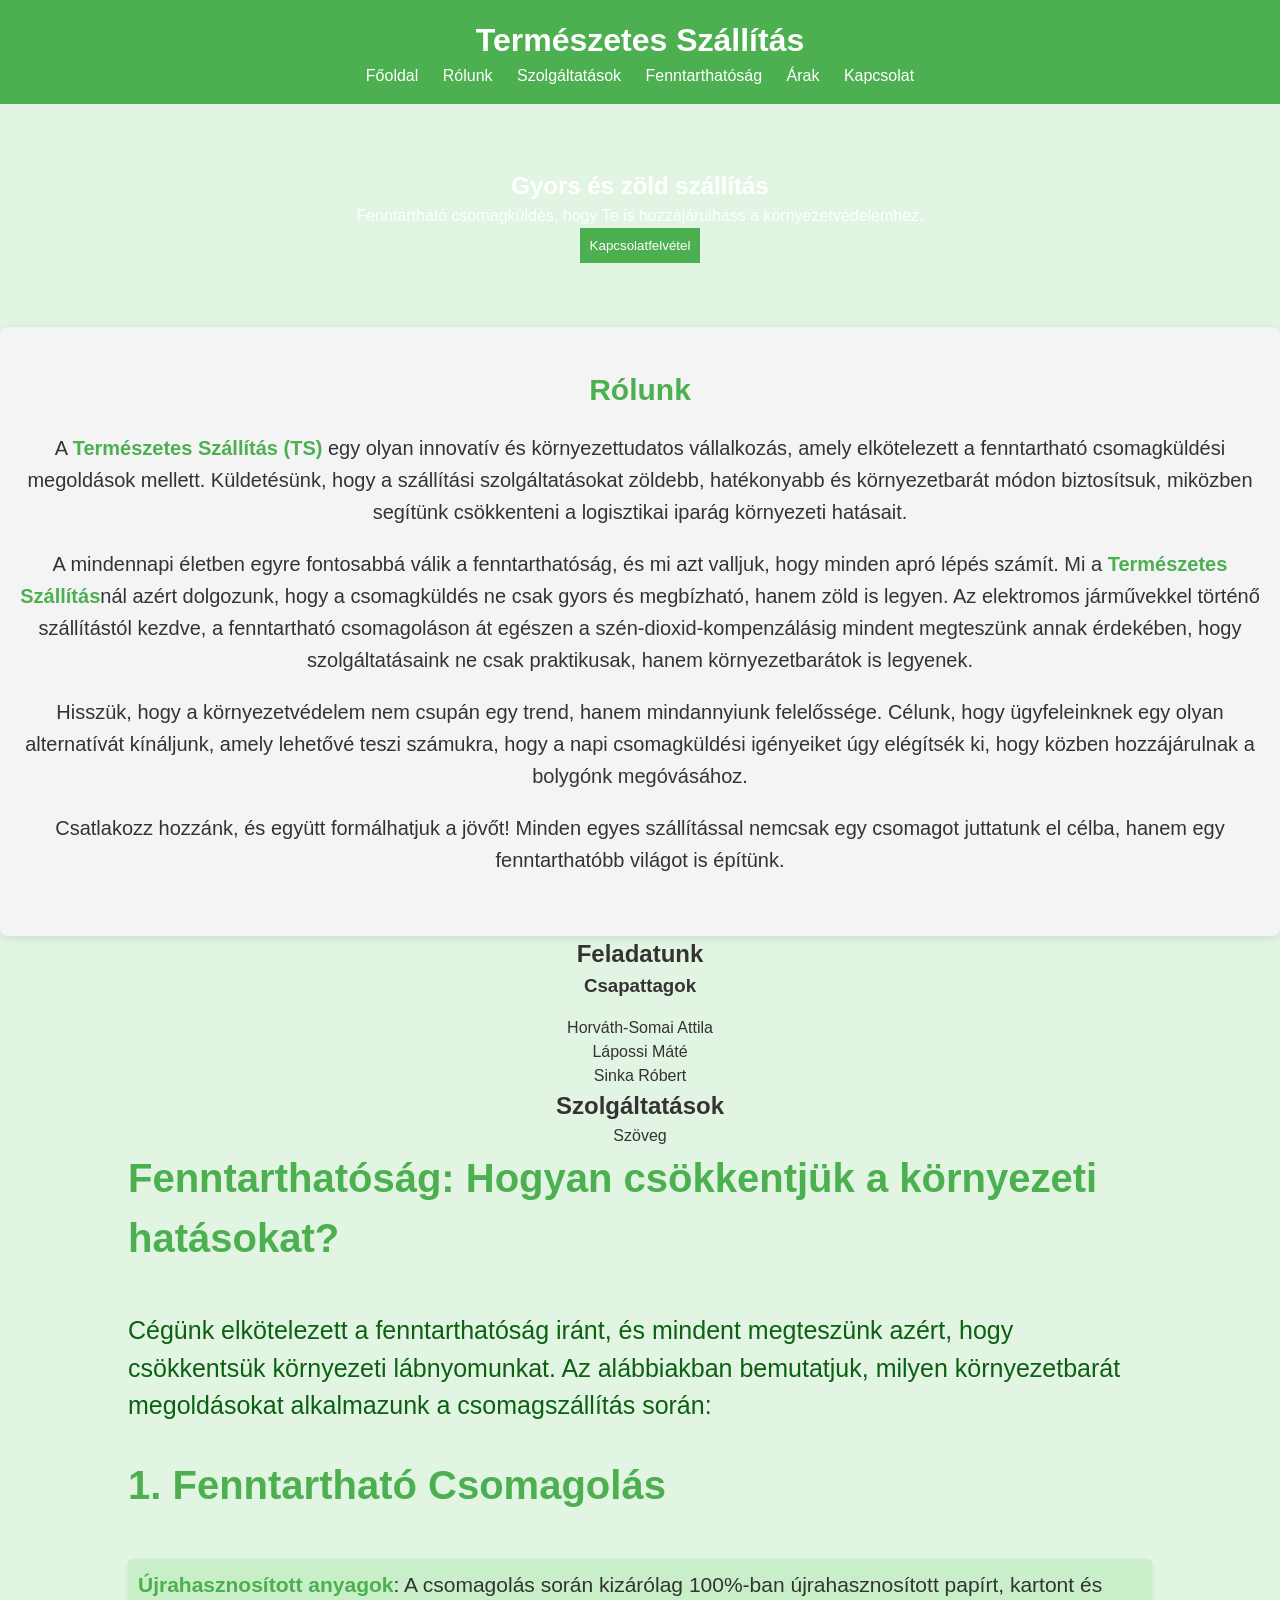
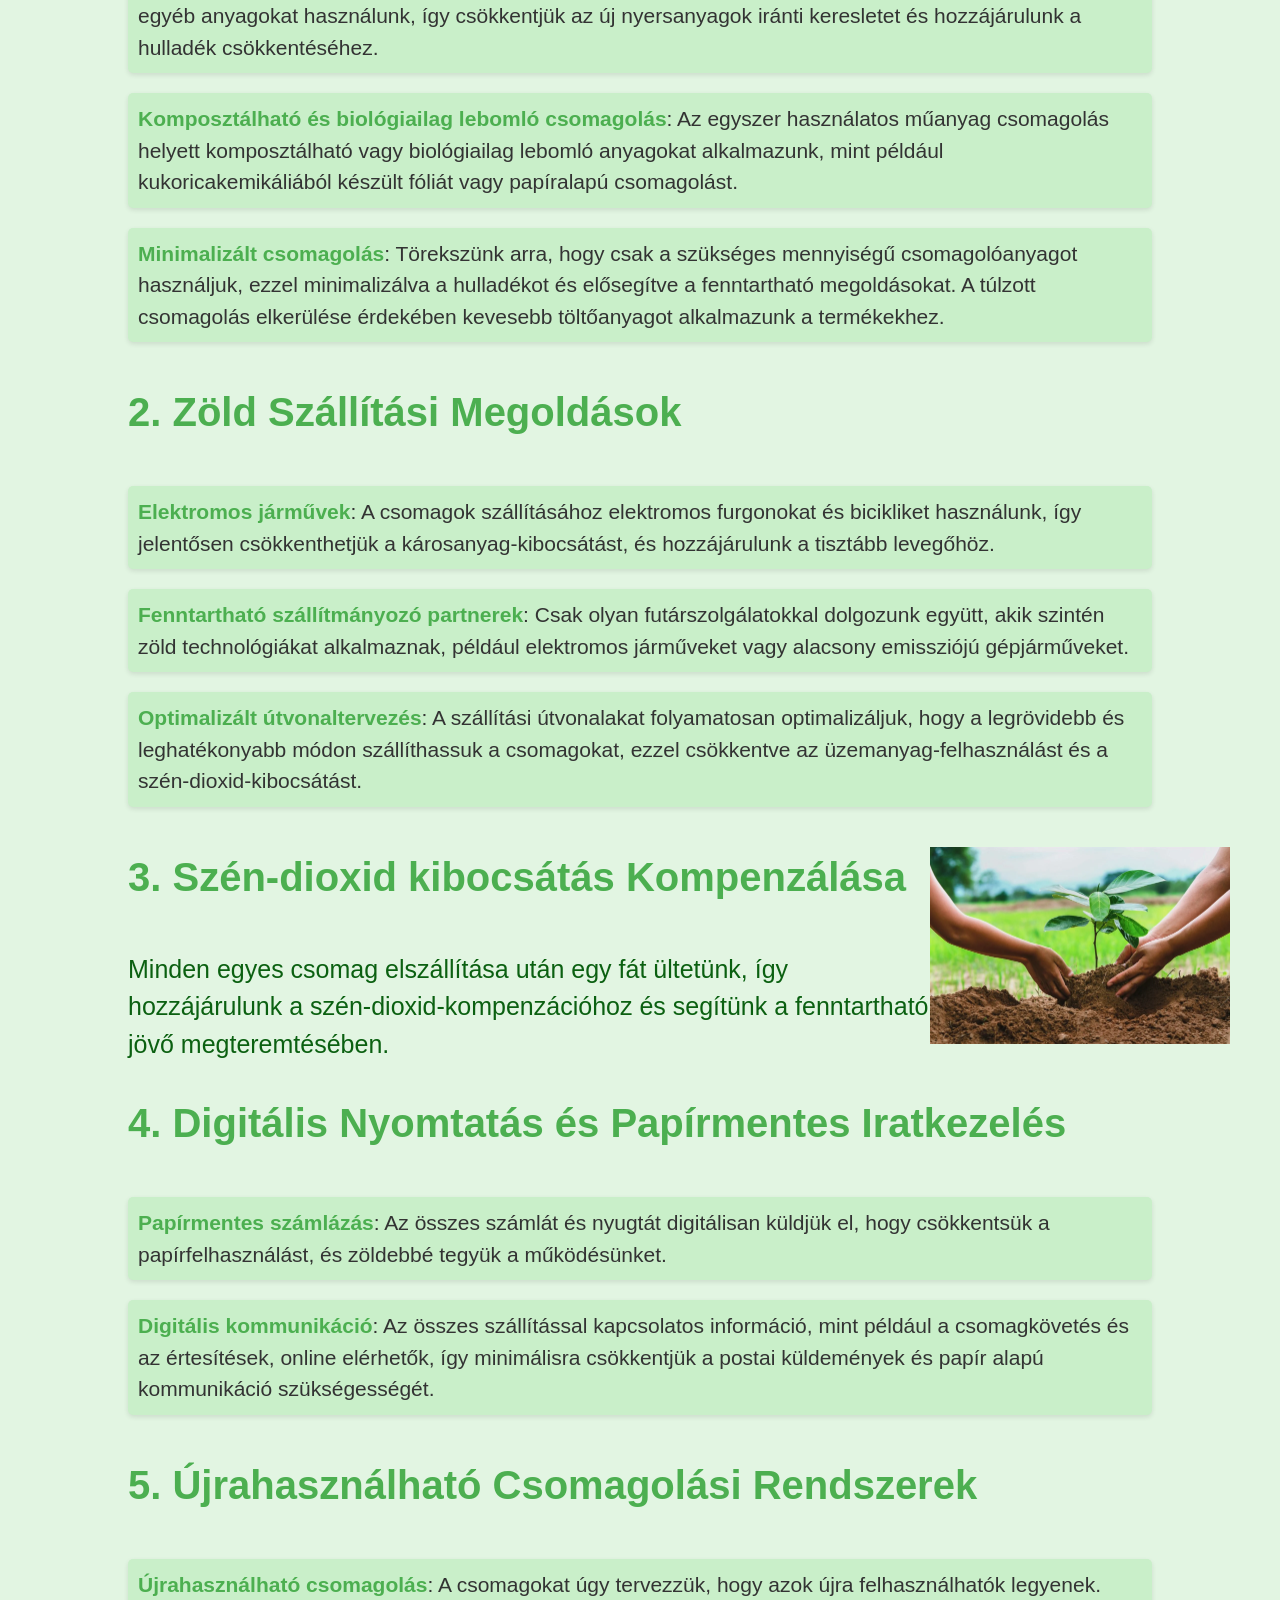
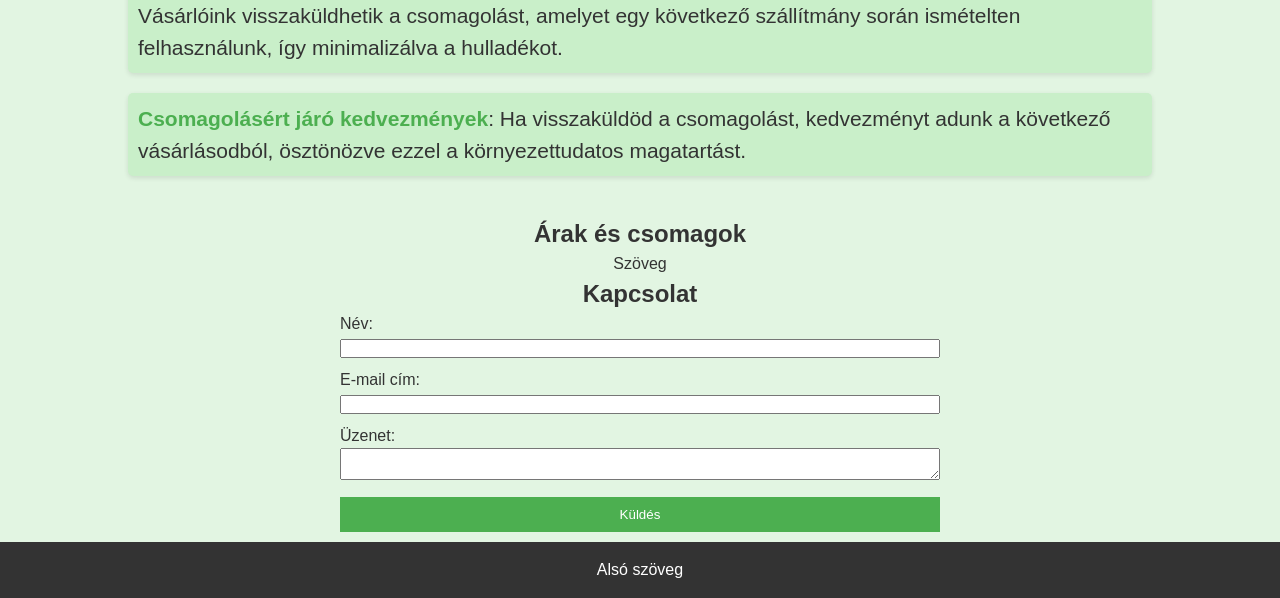
==== IKT_beadando.html @ 7f2145f8 "Bemutatkozás hozzáadása + css" ====
<!DOCTYPE html>
<html lang="hu">
<head>
    <meta charset="UTF-8">
    <meta name="viewport" content="width=device-width, initial-scale=1.0">
    <title>Környezetbarát Csomagküldés</title>
    <link rel="stylesheet" href="IKT_beadando.css">
</head>
<body>
    <header>
        <h1>Természetes Szállítás</h1>
        <nav>
            <a href="#fooldal">Főoldal</a>
            <a href="#rolunk">Rólunk</a>
            <a href="#szolgaltatasok">Szolgáltatások</a>
            <a href="#fenntarthatosag">Fenntarthatóság</a>
            <a href="#arak">Árak</a>
            <a href="#kapcsolat">Kapcsolat</a>
        </nav>
    </header>

    <div id="fooldal" class="fooldalClass">
        <h2>Gyors és zöld szállítás</h2>
        <p>Fenntartható csomagküldés, hogy Te is hozzájárulhass a környezetvédelemhez.</p>
        <button onclick="scrollToSection('contact')">Kapcsolatfelvétel</button>
    </div>

    <div id="rolunk">
        <div id="bemutatkozas">
            <h2>Rólunk</h2>
            <p>A <strong>Természetes Szállítás (TS)</strong> egy olyan innovatív és környezettudatos vállalkozás, amely elkötelezett a fenntartható csomagküldési megoldások mellett. Küldetésünk, hogy a szállítási szolgáltatásokat zöldebb, hatékonyabb és környezetbarát módon biztosítsuk, miközben segítünk csökkenteni a logisztikai iparág környezeti hatásait.</p>
            <p>A mindennapi életben egyre fontosabbá válik a fenntarthatóság, és mi azt valljuk, hogy minden apró lépés számít. Mi a <strong>Természetes Szállítás</strong>nál azért dolgozunk, hogy a csomagküldés ne csak gyors és megbízható, hanem zöld is legyen. Az elektromos járművekkel történő szállítástól kezdve, a fenntartható csomagoláson át egészen a szén-dioxid-kompenzálásig mindent megteszünk annak érdekében, hogy szolgáltatásaink ne csak praktikusak, hanem környezetbarátok is legyenek.</p>
            <p>Hisszük, hogy a környezetvédelem nem csupán egy trend, hanem mindannyiunk felelőssége. Célunk, hogy ügyfeleinknek egy olyan alternatívát kínáljunk, amely lehetővé teszi számukra, hogy a napi csomagküldési igényeiket úgy elégítsék ki, hogy közben hozzájárulnak a bolygónk megóvásához.</p>
            <p>Csatlakozz hozzánk, és együtt formálhatjuk a jövőt! Minden egyes szállítással nemcsak egy csomagot juttatunk el célba, hanem egy fenntarthatóbb világot is építünk.</p>
        </div>
        <h2>Feladatunk</h2>
        <div id="csapatunk">
            <h3>Csapattagok</h3>
            <ul>
                <li>Horváth-Somai Attila</li>
                <li>Lápossi Máté</li>
                <li>Sinka Róbert</li>
            </ul>
        </div>
    </div>

    <div id="szolgaltatasok">
        <h2>Szolgáltatások</h2>
        <p>Szöveg</p>
    </div>

    <div id="fenntarthatosag">
        <h2 class="fejlec">Fenntarthatóság: Hogyan csökkentjük a környezeti hatásokat?</h2><br>

        <p class="leiras">Cégünk elkötelezett a fenntarthatóság iránt, és mindent megteszünk azért, hogy csökkentsük környezeti lábnyomunkat. Az alábbiakban bemutatjuk, milyen környezetbarát megoldásokat alkalmazunk a csomagszállítás során:</p>

        <h2 class="fejlec">1. Fenntartható Csomagolás</h2><br>
        <ul class="lista">
            <li><strong>Újrahasznosított anyagok</strong>: A csomagolás során kizárólag 100%-ban újrahasznosított papírt, kartont és egyéb anyagokat használunk, így csökkentjük az új nyersanyagok iránti keresletet és hozzájárulunk a hulladék csökkentéséhez.</li>
            <li><strong>Komposztálható és biológiailag lebomló csomagolás</strong>: Az egyszer használatos műanyag csomagolás helyett komposztálható vagy biológiailag lebomló anyagokat alkalmazunk, mint például kukoricakemikáliából készült fóliát vagy papíralapú csomagolást.</li>
            <li><strong>Minimalizált csomagolás</strong>: Törekszünk arra, hogy csak a szükséges mennyiségű csomagolóanyagot használjuk, ezzel minimalizálva a hulladékot és elősegítve a fenntartható megoldásokat. A túlzott csomagolás elkerülése érdekében kevesebb töltőanyagot alkalmazunk a termékekhez.</li>
        </ul>
        
        <h2 class="fejlec">2. Zöld Szállítási Megoldások</h2><br>
        <ul class="lista">
            <li><strong>Elektromos járművek</strong>: A csomagok szállításához elektromos furgonokat és bicikliket használunk, így jelentősen csökkenthetjük a károsanyag-kibocsátást, és hozzájárulunk a tisztább levegőhöz.</li>
            <li><strong>Fenntartható szállítmányozó partnerek</strong>: Csak olyan futárszolgálatokkal dolgozunk együtt, akik szintén zöld technológiákat alkalmaznak, például elektromos járműveket vagy alacsony emissziójú gépjárműveket.</li>
            <li><strong>Optimalizált útvonaltervezés</strong>: A szállítási útvonalakat folyamatosan optimalizáljuk, hogy a legrövidebb és leghatékonyabb módon szállíthassuk a csomagokat, ezzel csökkentve az üzemanyag-felhasználást és a szén-dioxid-kibocsátást.</li>
        </ul>
        
        <div>
            <img src="treeplanting.webp" alt="Fa ültetése" id="ultetettfa">
            <h2 class="fejlec">3. Szén-dioxid kibocsátás Kompenzálása</h2><br>
        </div>
        <p class="leiras">Minden egyes csomag elszállítása után egy fát ültetünk, így hozzájárulunk a szén-dioxid-kompenzációhoz és segítünk a fenntartható jövő megteremtésében.</p>
        
        <h2 class="fejlec">4. Digitális Nyomtatás és Papírmentes Iratkezelés</h2><br>
        <ul class="lista">
            <li><strong>Papírmentes számlázás</strong>: Az összes számlát és nyugtát digitálisan küldjük el, hogy csökkentsük a papírfelhasználást, és zöldebbé tegyük a működésünket.</li>
            <li><strong>Digitális kommunikáció</strong>: Az összes szállítással kapcsolatos információ, mint például a csomagkövetés és az értesítések, online elérhetők, így minimálisra csökkentjük a postai küldemények és papír alapú kommunikáció szükségességét.</li>
        </ul>
        
        <h2 class="fejlec">5. Újrahasználható Csomagolási Rendszerek</h2><br>
        <ul class="lista">
            <li><strong>Újrahasználható csomagolás</strong>: A csomagokat úgy tervezzük, hogy azok újra felhasználhatók legyenek. Vásárlóink visszaküldhetik a csomagolást, amelyet egy következő szállítmány során ismételten felhasználunk, így minimalizálva a hulladékot.</li>
            <li><strong>Csomagolásért járó kedvezmények</strong>: Ha visszaküldöd a csomagolást, kedvezményt adunk a következő vásárlásodból, ösztönözve ezzel a környezettudatos magatartást.</li>
        </ul>
    </div>

    <div id="arak">
        <h2>Árak és csomagok</h2>
        <p>Szöveg</p>
    </div>

    <div id="kapcsolat">
        <h2>Kapcsolat</h2>
        <form>
            <label for="nev">Név: </label>
            <input type="text" name="nev" id="nev" required>

            <label for="email">E-mail cím: </label>
            <input type="email" name="email" id="email" required>

            <label for="uzenet">Üzenet: </label>
            <textarea name="uzenet" id="uzenet" required>   </textarea>

            <button type="submit" id="kuldesGomb">Küldés</button>
        </form>
    </div>



    <footer>Alsó szöveg</footer>

    <script src="IKT_beadando.js"></script>
</body>
</html>
---- IKT_beadando.css ----
*{
    box-sizing: border-box;
    margin: 0;
    padding: 0;
    font-family: Arial, Helvetica, sans-serif;
}

body{
    background-color: #e2f5e2;
    color: #333;
    line-height: 1.5;
}

header{
    background-color: #4CAF50;
    color: #fff;
    padding: 16px;
    text-align: center;
}

nav a{
    color: #fff;
    margin: 10px;
    text-decoration: none;

}

.fooldalClass{
    background-image: url('https://via.placeholder.com/1500');  /*Valami kép kell ide*/
    background-size: cover;
    background-position: center;
    color: #fff;
    text-align: center;
    padding: 64px 32px;
}

div{
    text-align: center;
    /*padding: 64px 32px;*/
}

#csapatunk ul{
    list-style-type: none;
    margin-top: 16px;
}

form {
    max-width: 600px;
    margin: 0 auto;
    text-align: left;
}

form label, form input, form textarea, form button{
    width: 100%;
    margin-bottom: 10px;
}

button {
    padding: 10px;
    background-color: #4CAF50;
    color: #fff;
    border: none;
    cursor: pointer;
}

footer {
    background-color: #333;
    color: #fff;
    text-align: center;
    padding: 1em;
}

.leiras {
    font-size: 25px;
    color: #0b6011;
    text-align: left;
    padding-left: 0px;
    margin-left: 10%;
    margin-right: 10%;
    margin-bottom: 30px;
}

.fejlec {
    color: #4CAF50;
    font-size: 40px;
    margin-bottom: 20px;
}

.lista {
    list-style-type: none;
    padding-left: 0;
    font-size: 21px;
    margin-bottom: 40px;
}

.lista li {
    margin-bottom: 20px;
    padding: 10px;
    background-color: #c9efc9;
    border-radius: 5px;
    box-shadow: 0 2px 5px rgba(0, 0, 0, 0.1);
    transition: background-color 0.3s ease, transform 0.3s ease;
}

.lista li:hover {
    background-color: #2d9830;
    color: #fff;
    transform: scale(1.02);
}

.lista li strong {
    color: #4CAF50;
    font-weight: bold;
}
.lista li:hover strong {
    color: #edffe4;
}

.fejlec, .lista {
    text-align: left;
    padding-left: 10%;
    padding-right: 10%;
}

#ultetettfa {
    width: 300px;
    float: right;
    margin-right: 50px;
}

#bemutatkozas {
    text-align: center;
    padding: 40px 20px;
    background-color: #f4f4f4;
    border-radius: 8px;
    box-shadow: 0 2px 10px rgba(0, 0, 0, 0.1);
}

#bemutatkozas h2{
    font-size: 30px;
    color: #4CAF50;
    margin-bottom: 20px;
}

#bemutatkozas p {
    font-size: 20px;
    line-height: 1.6;
    margin-bottom: 20px;
    color: #333;
}

#bemutatkozas strong {
    color: #4CAF50;
    font-weight: bold;
}
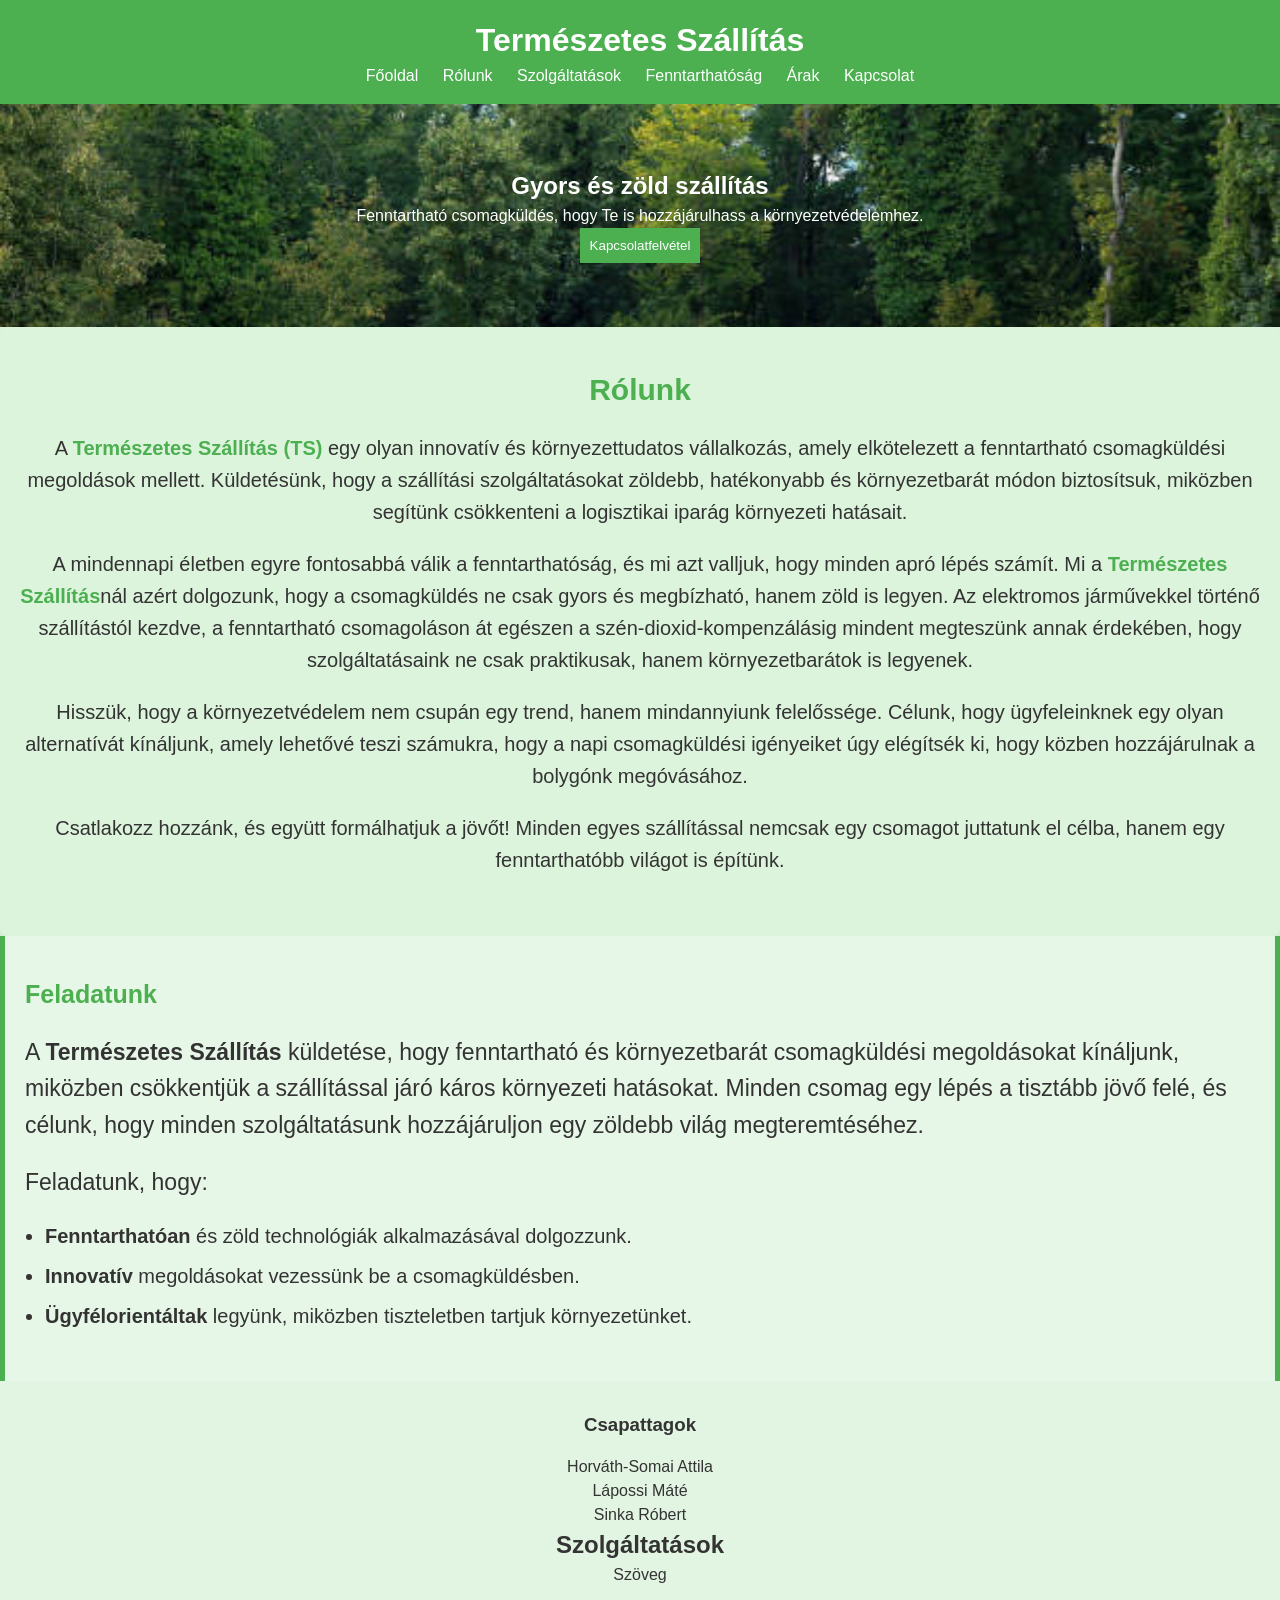
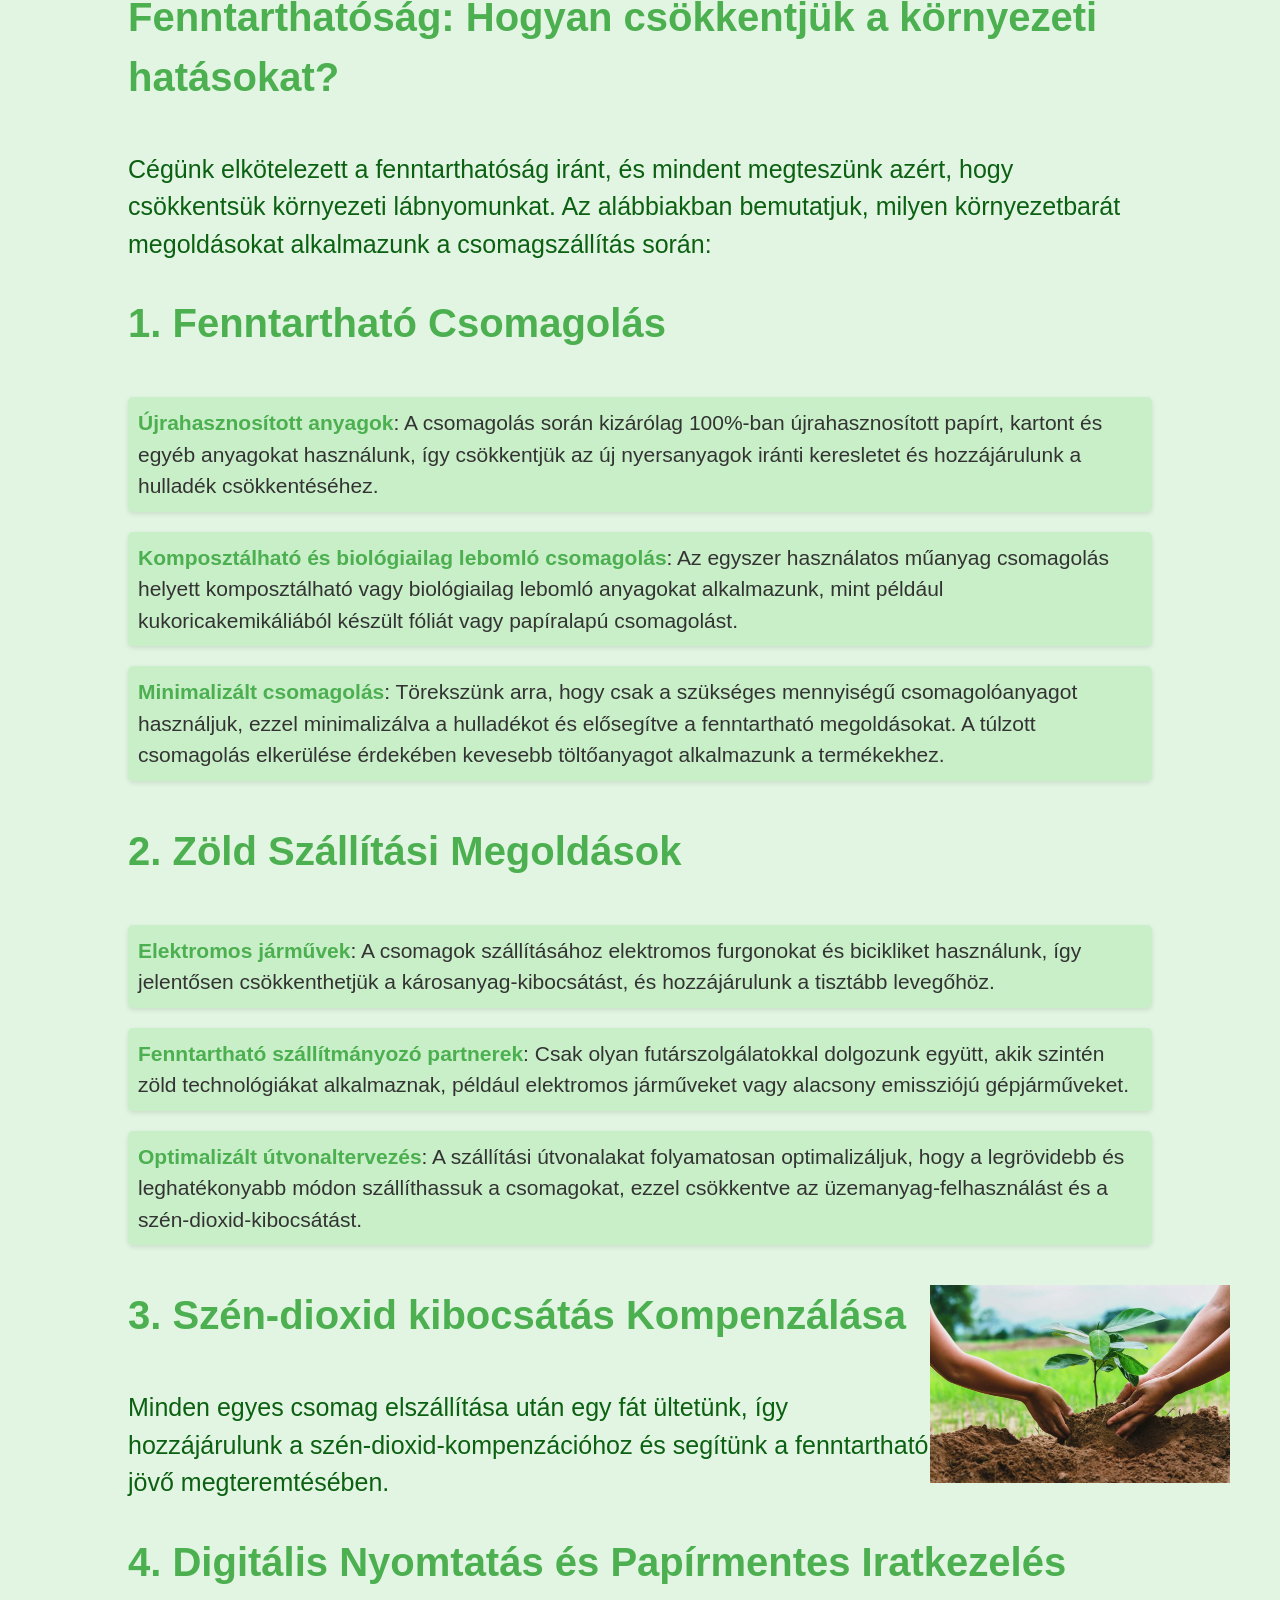
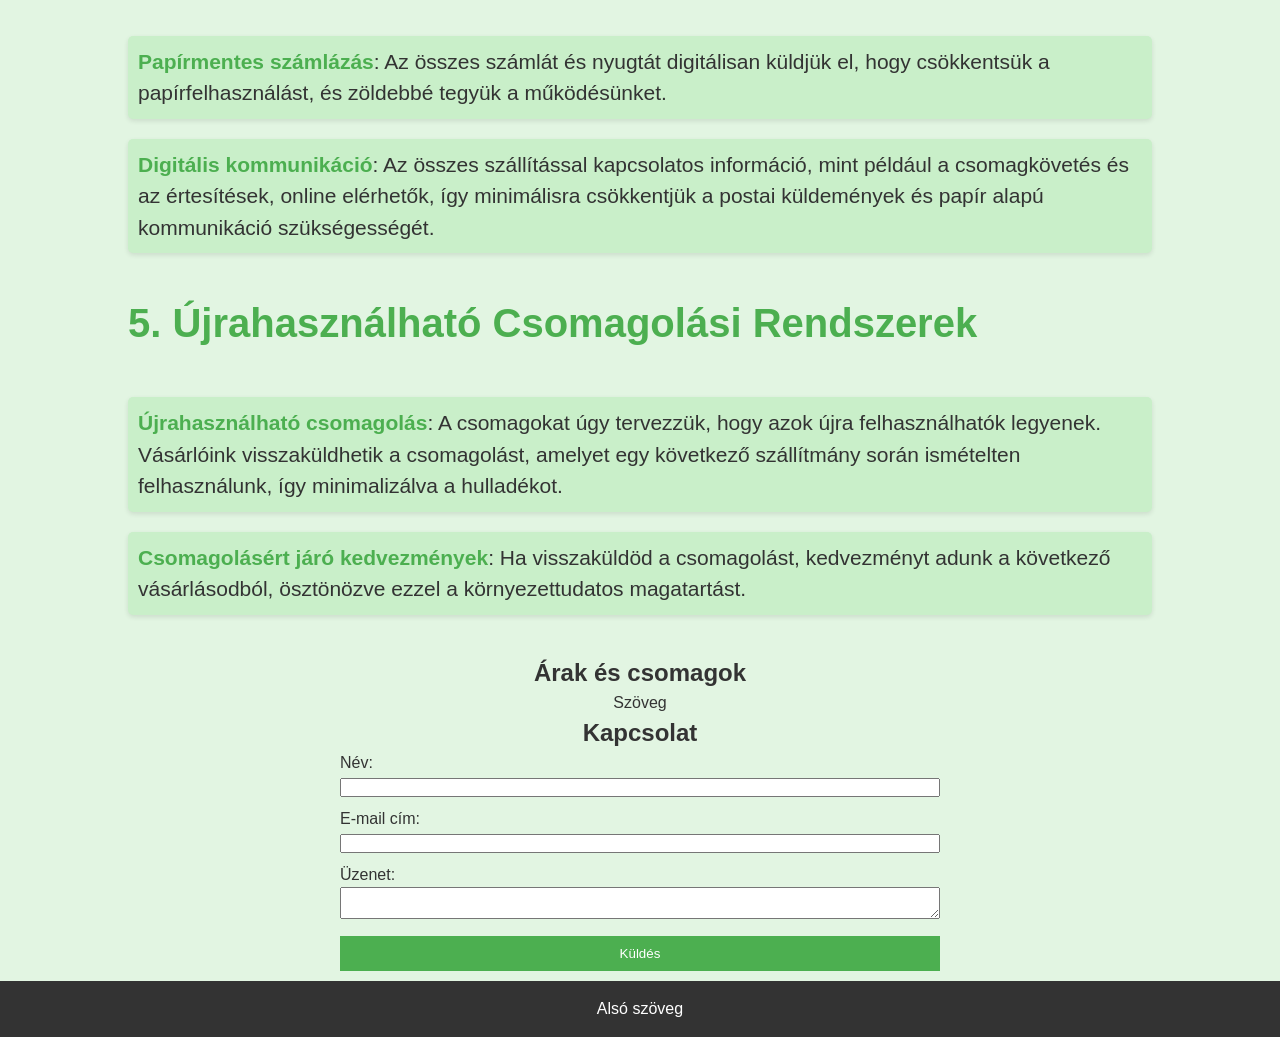
==== commit c4b48b3a: "háttérkép + további szöveg meg css" ====
--- a/IKT_beadando.html
+++ b/IKT_beadando.html
@@ -33,7 +33,17 @@
             <p>Hisszük, hogy a környezetvédelem nem csupán egy trend, hanem mindannyiunk felelőssége. Célunk, hogy ügyfeleinknek egy olyan alternatívát kínáljunk, amely lehetővé teszi számukra, hogy a napi csomagküldési igényeiket úgy elégítsék ki, hogy közben hozzájárulnak a bolygónk megóvásához.</p>
             <p>Csatlakozz hozzánk, és együtt formálhatjuk a jövőt! Minden egyes szállítással nemcsak egy csomagot juttatunk el célba, hanem egy fenntarthatóbb világot is építünk.</p>
         </div>
-        <h2>Feladatunk</h2>
+        <div id="feladatunk">
+            <h2>Feladatunk</h2>
+            <p>A <strong>Természetes Szállítás</strong> küldetése, hogy fenntartható és környezetbarát csomagküldési megoldásokat kínáljunk, miközben csökkentjük a szállítással járó káros környezeti hatásokat. Minden csomag egy lépés a tisztább jövő felé, és célunk, hogy minden szolgáltatásunk hozzájáruljon egy zöldebb világ megteremtéséhez.</p>
+        
+            <p>Feladatunk, hogy:</p>
+            <ul>
+                <li><strong>Fenntarthatóan</strong> és zöld technológiák alkalmazásával dolgozzunk.</li>
+                <li><strong>Innovatív</strong> megoldásokat vezessünk be a csomagküldésben.</li>
+                <li><strong>Ügyfélorientáltak</strong> legyünk, miközben tiszteletben tartjuk környezetünket.</li>
+            </ul>
+        </div>
         <div id="csapatunk">
             <h3>Csapattagok</h3>
             <ul>
--- a/IKT_beadando.css
+++ b/IKT_beadando.css
@@ -26,7 +26,7 @@
 }
 
 .fooldalClass{
-    background-image: url('https://via.placeholder.com/1500');  /*Valami kép kell ide*/
+    background-image: url(hattercsik.jpg);  /*Valami kép kell ide*/
     background-size: cover;
     background-position: center;
     color: #fff;
@@ -131,7 +131,7 @@
 #bemutatkozas {
     text-align: center;
     padding: 40px 20px;
-    background-color: #f4f4f4;
+    background-color: #dcf3dc;
     border-radius: 8px;
     box-shadow: 0 2px 10px rgba(0, 0, 0, 0.1);
 }
@@ -152,4 +152,35 @@
 #bemutatkozas strong {
     color: #4CAF50;
     font-weight: bold;
+}
+
+#feladatunk {
+    text-align: left;
+    padding: 40px 20px;
+    background-color: #e7f7e7;
+    border-right: 5px solid #4CAF50;
+    border-left: 5px solid #4CAF50;
+    margin-bottom: 30px;
+}
+
+#feladatunk h2{
+    font-size: 25px;
+    color: #4CAF50;
+    margin-bottom: 20px;
+}
+
+#feladatunk p {
+    font-size: 23px;
+    line-height: 1.6;
+    margin-bottom: 20px;
+    color: #333;
+}
+
+#feladatunk ul {
+    margin-left: 20px;
+}
+
+#feladatunk ul li{
+    font-size: 20px;
+    margin-bottom: 10px;
 }
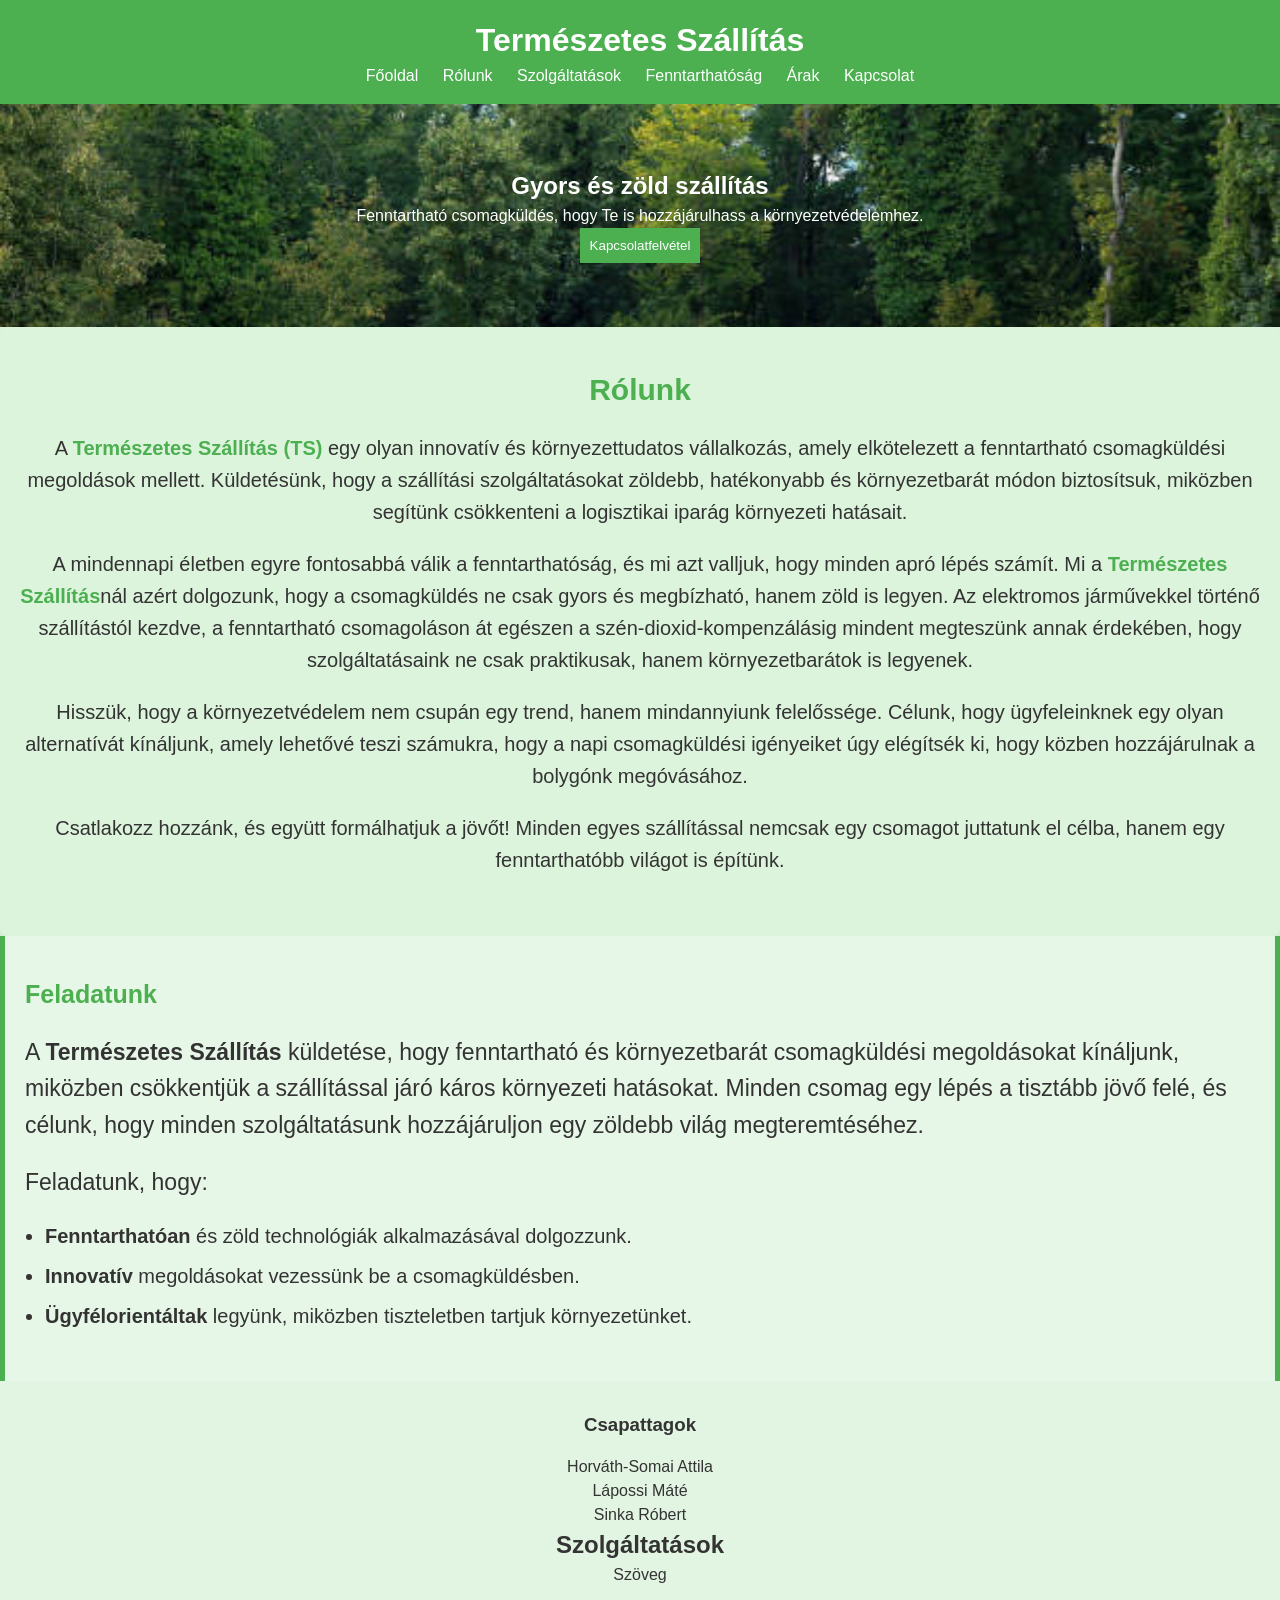
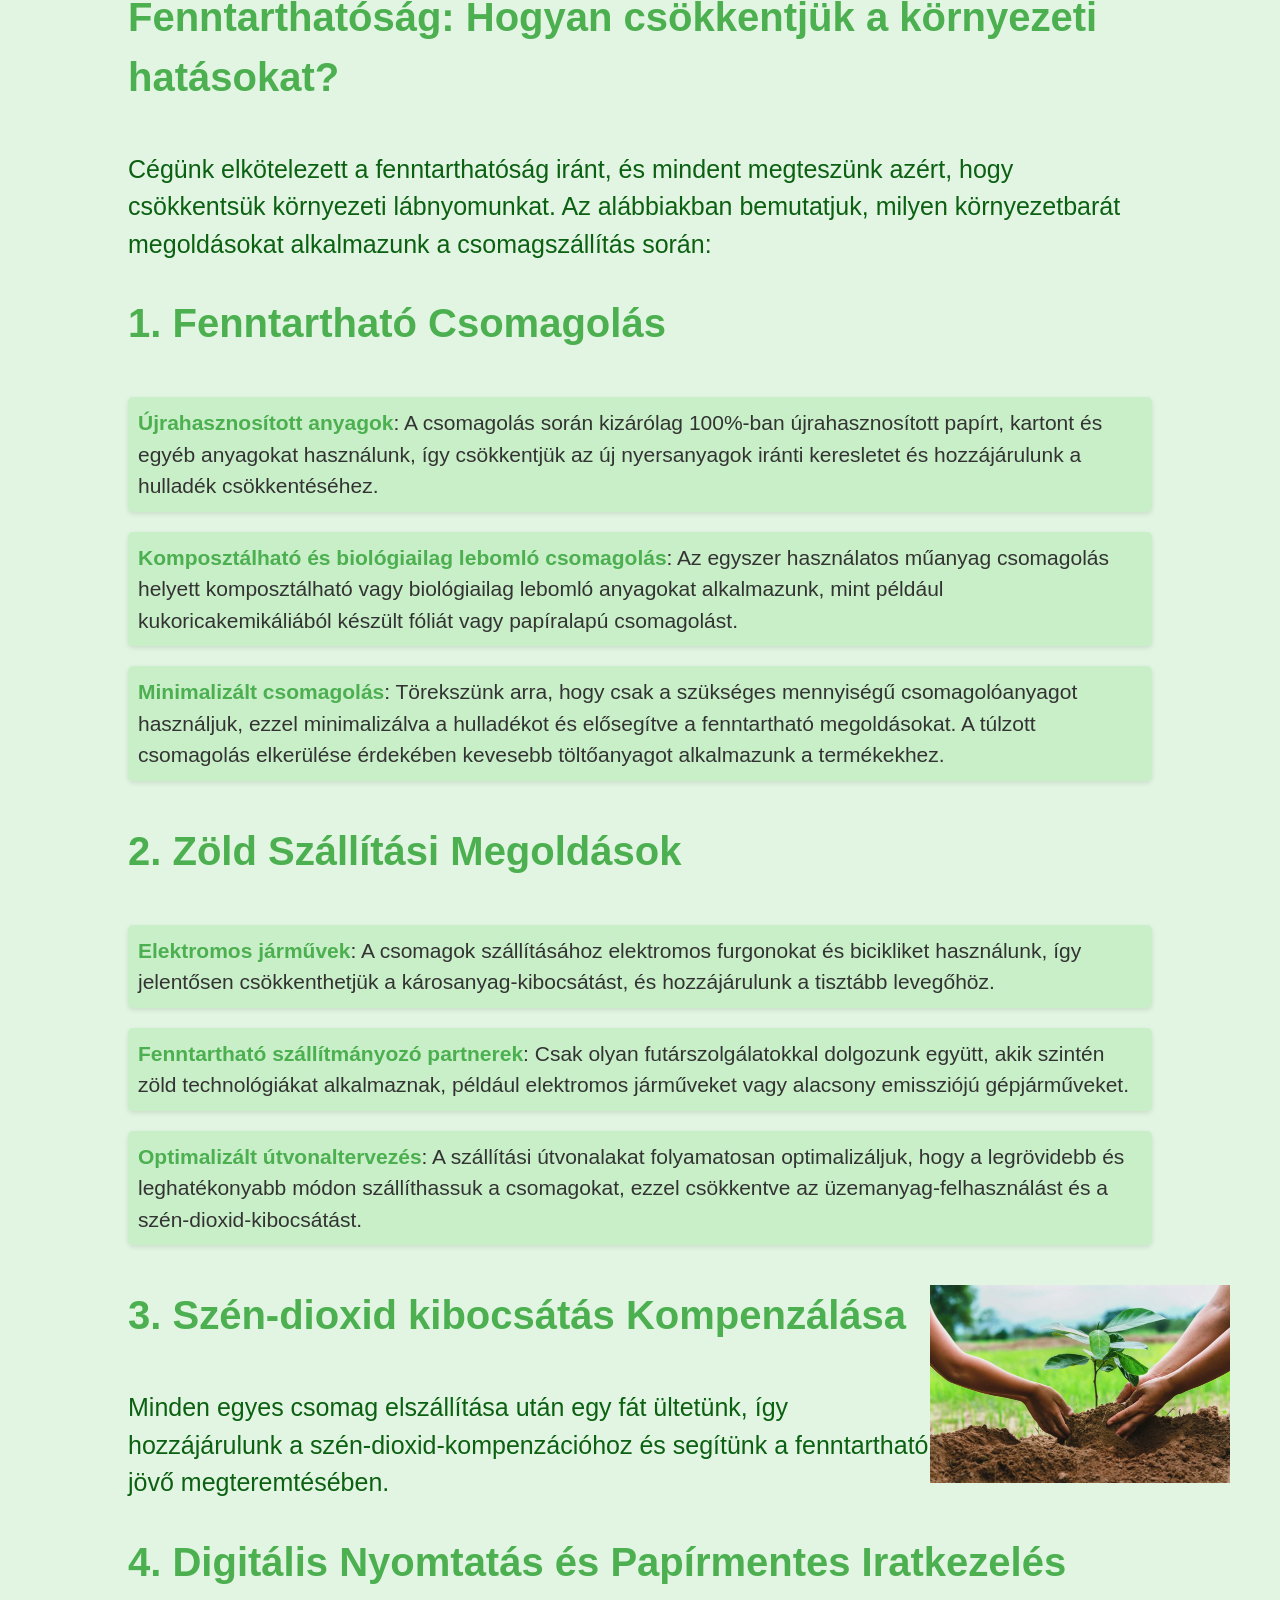
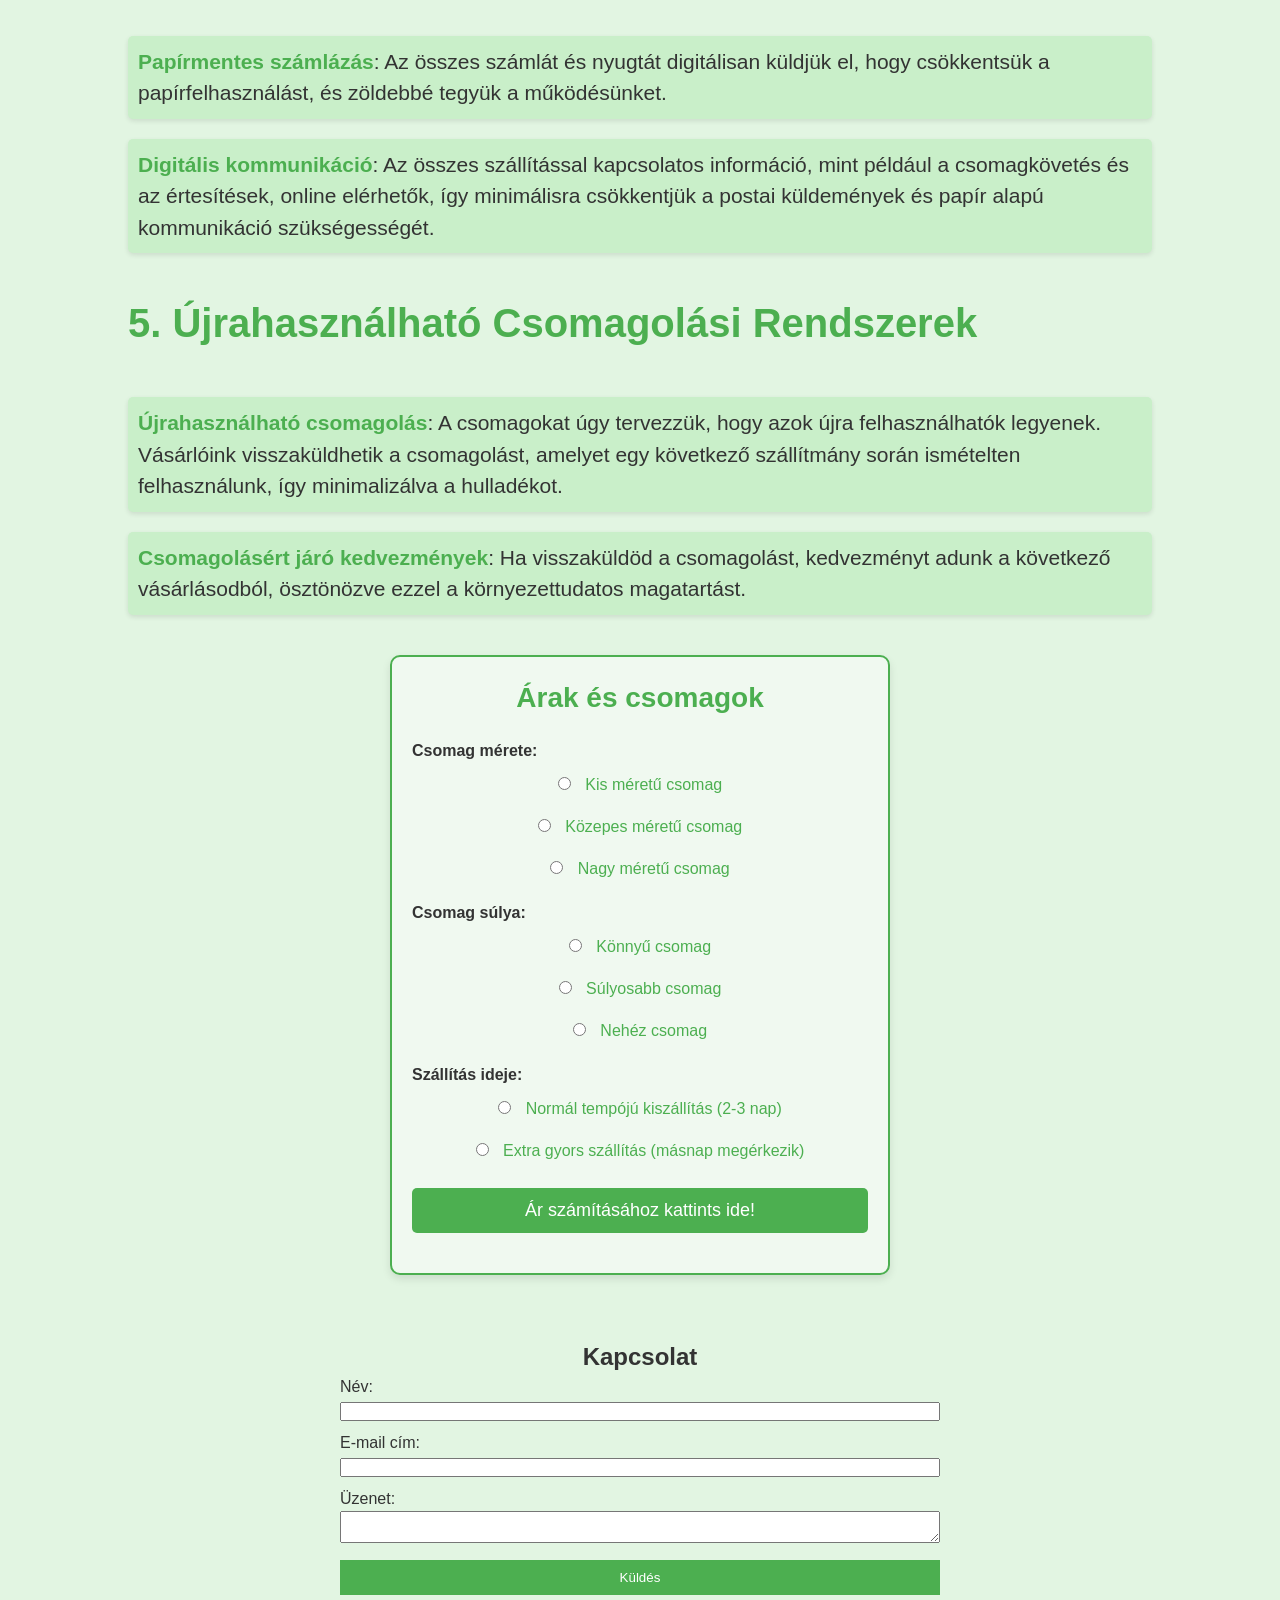
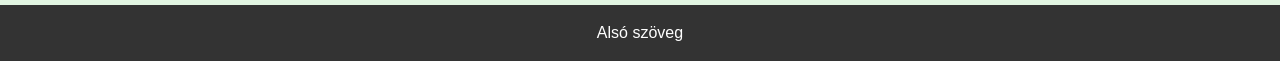
==== commit cfcb5f3b: "Add files via upload Árkalkulátor HTML és CSS része" ====
--- a/IKT_beadando.html
+++ b/IKT_beadando.html
@@ -99,10 +99,33 @@
 
     <div id="arak">
         <h2>Árak és csomagok</h2>
-        <p>Szöveg</p>
+    
+        <p>Csomag mérete:</p>
+        <div class="radio-group">
+            <label><input type="radio" name="meret" value="kis"> Kis méretű csomag</label>
+            <label><input type="radio" name="meret" value="kozepes"> Közepes méretű csomag</label>
+            <label><input type="radio" name="meret" value="nagy"> Nagy méretű csomag</label>
+        </div>
+    
+        <p>Csomag súlya:</p>
+        <div class="radio-group">
+            <label><input type="radio" name="suly" value="konnyu"> Könnyű csomag</label>
+            <label><input type="radio" name="suly" value="sulyosabb"> Súlyosabb csomag</label>
+            <label><input type="radio" name="suly" value="nehez"> Nehéz csomag</label>
+        </div>
+    
+        <p>Szállítás ideje:</p>
+        <div class="radio-group">
+            <label><input type="radio" name="szallitas" value="normal"> Normál tempójú kiszállítás (2-3 nap)</label>
+            <label><input type="radio" name="szallitas" value="gyors"> Extra gyors szállítás (másnap megérkezik)</label>
+        </div>
+    
+        <button id="szamitas">Ár számításához kattints ide!</button>
+        <div id="eredmeny"></div>
     </div>
 
     <div id="kapcsolat">
+        <br>
         <h2>Kapcsolat</h2>
         <form>
             <label for="nev">Név: </label>
--- a/IKT_beadando.css
+++ b/IKT_beadando.css
@@ -183,4 +183,78 @@
 #feladatunk ul li{
     font-size: 20px;
     margin-bottom: 10px;
+}
+
+#arak {
+    max-width: 500px;
+    margin: 40px auto;
+    padding: 20px;
+    border: 2px solid #4CAF50;
+    border-radius: 10px;
+    background-color: #f0f9f0;
+    text-align: left;
+    box-shadow: 0px 4px 8px rgba(0, 0, 0, 0.1);
+}
+
+#arak h2 {
+    text-align: center;
+    color: #4CAF50;
+    font-size: 28px;
+    margin-bottom: 20px;
+}
+
+#arak p {
+    font-weight: bold;
+    margin: 15px 0 5px;
+    color: #333;
+}
+
+.radio-group {
+    display: flex;
+    flex-direction: column;
+    gap: 8px;
+    margin-bottom: 15px;
+}
+
+.radio-group label {
+    font-size: 16px;
+    color: #4CAF50;
+    padding: 5px;
+    border-radius: 5px;
+    transition: background-color 0.3s ease;
+    cursor: pointer;
+}
+
+.radio-group input[type="radio"] {
+    margin-right: 10px;
+}
+
+.radio-group label:hover {
+    background-color: #c8e5c8;
+}
+
+#szamitas {
+    display: block;
+    width: 100%;
+    padding: 12px;
+    margin-top: 20px;
+    background-color: #4CAF50;
+    color: #fff;
+    font-size: 18px;
+    border: none;
+    border-radius: 5px;
+    cursor: pointer;
+    transition: background-color 0.3s ease;
+}
+
+#szamitas:hover {
+    background-color: #45a049;
+}
+
+#eredmeny {
+    margin-top: 20px;
+    font-size: 20px;
+    font-weight: bold;
+    color: #4CAF50;
+    text-align: center;
 }
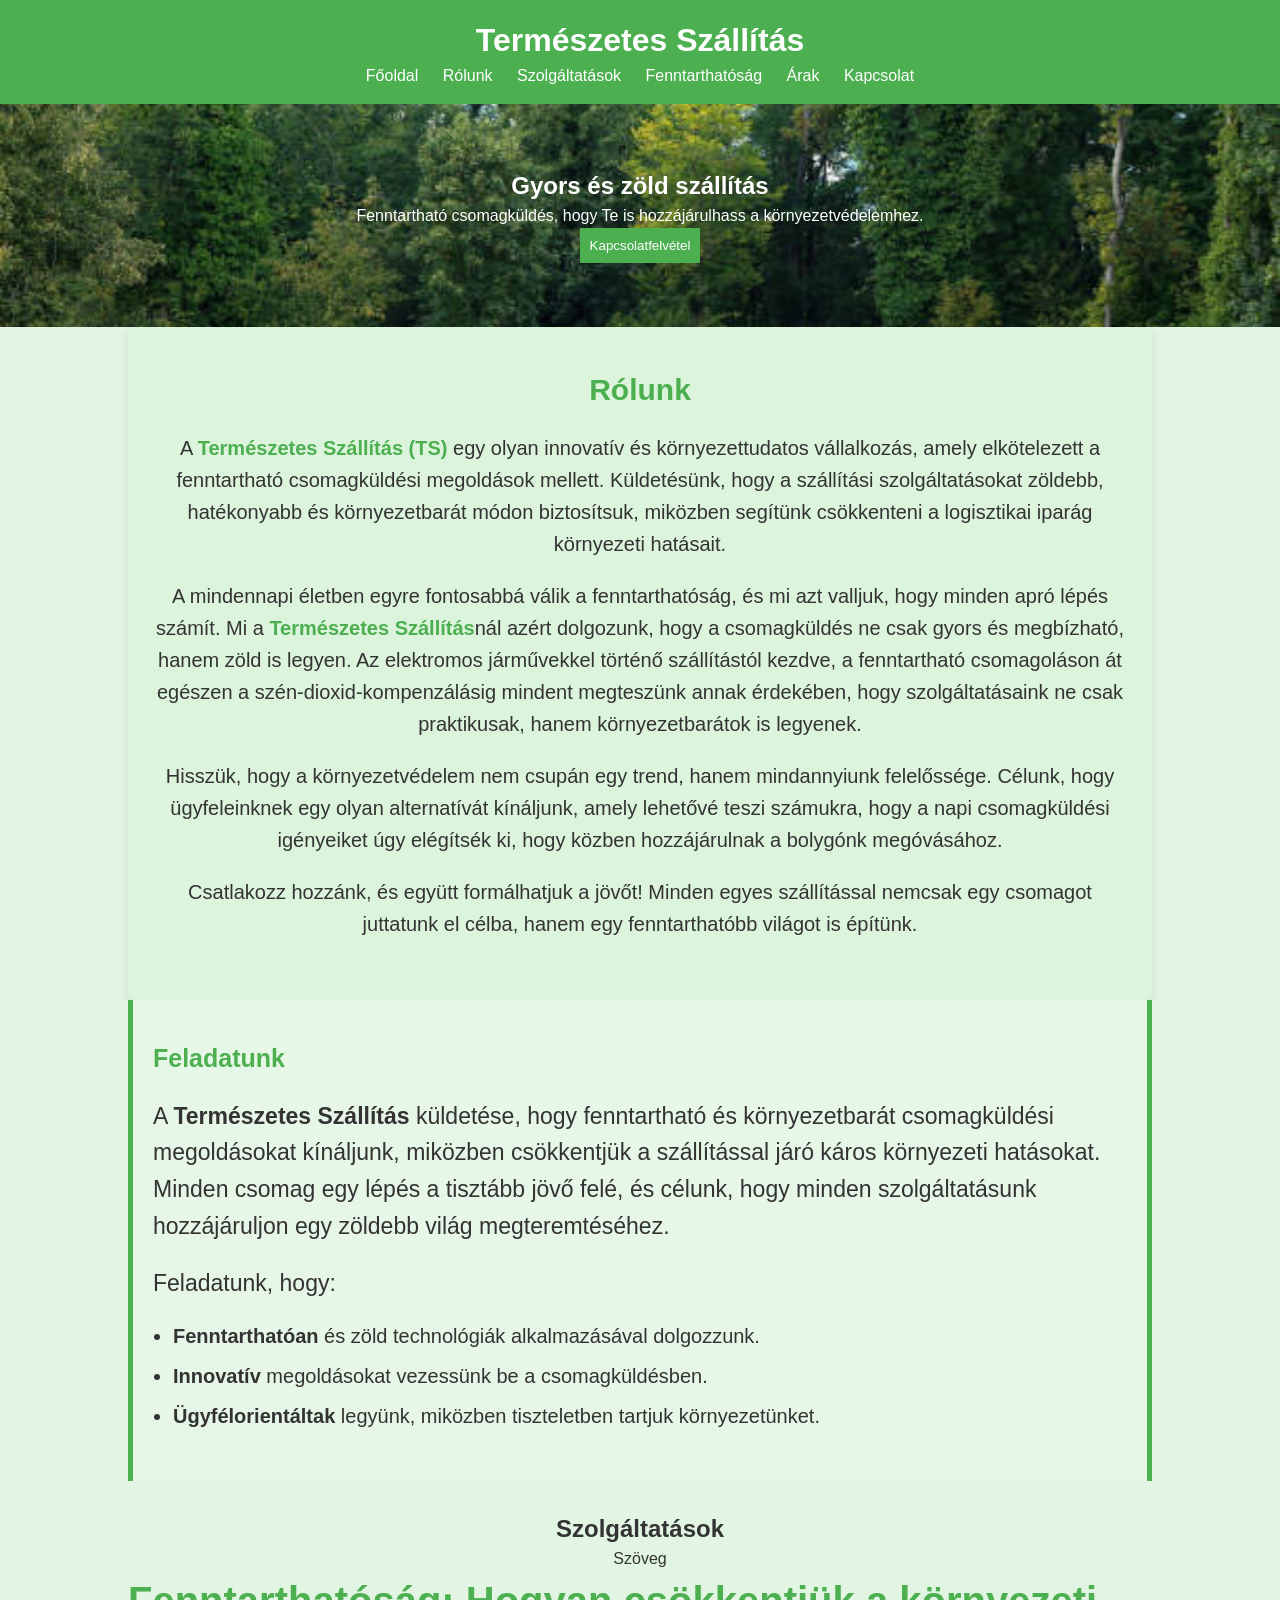
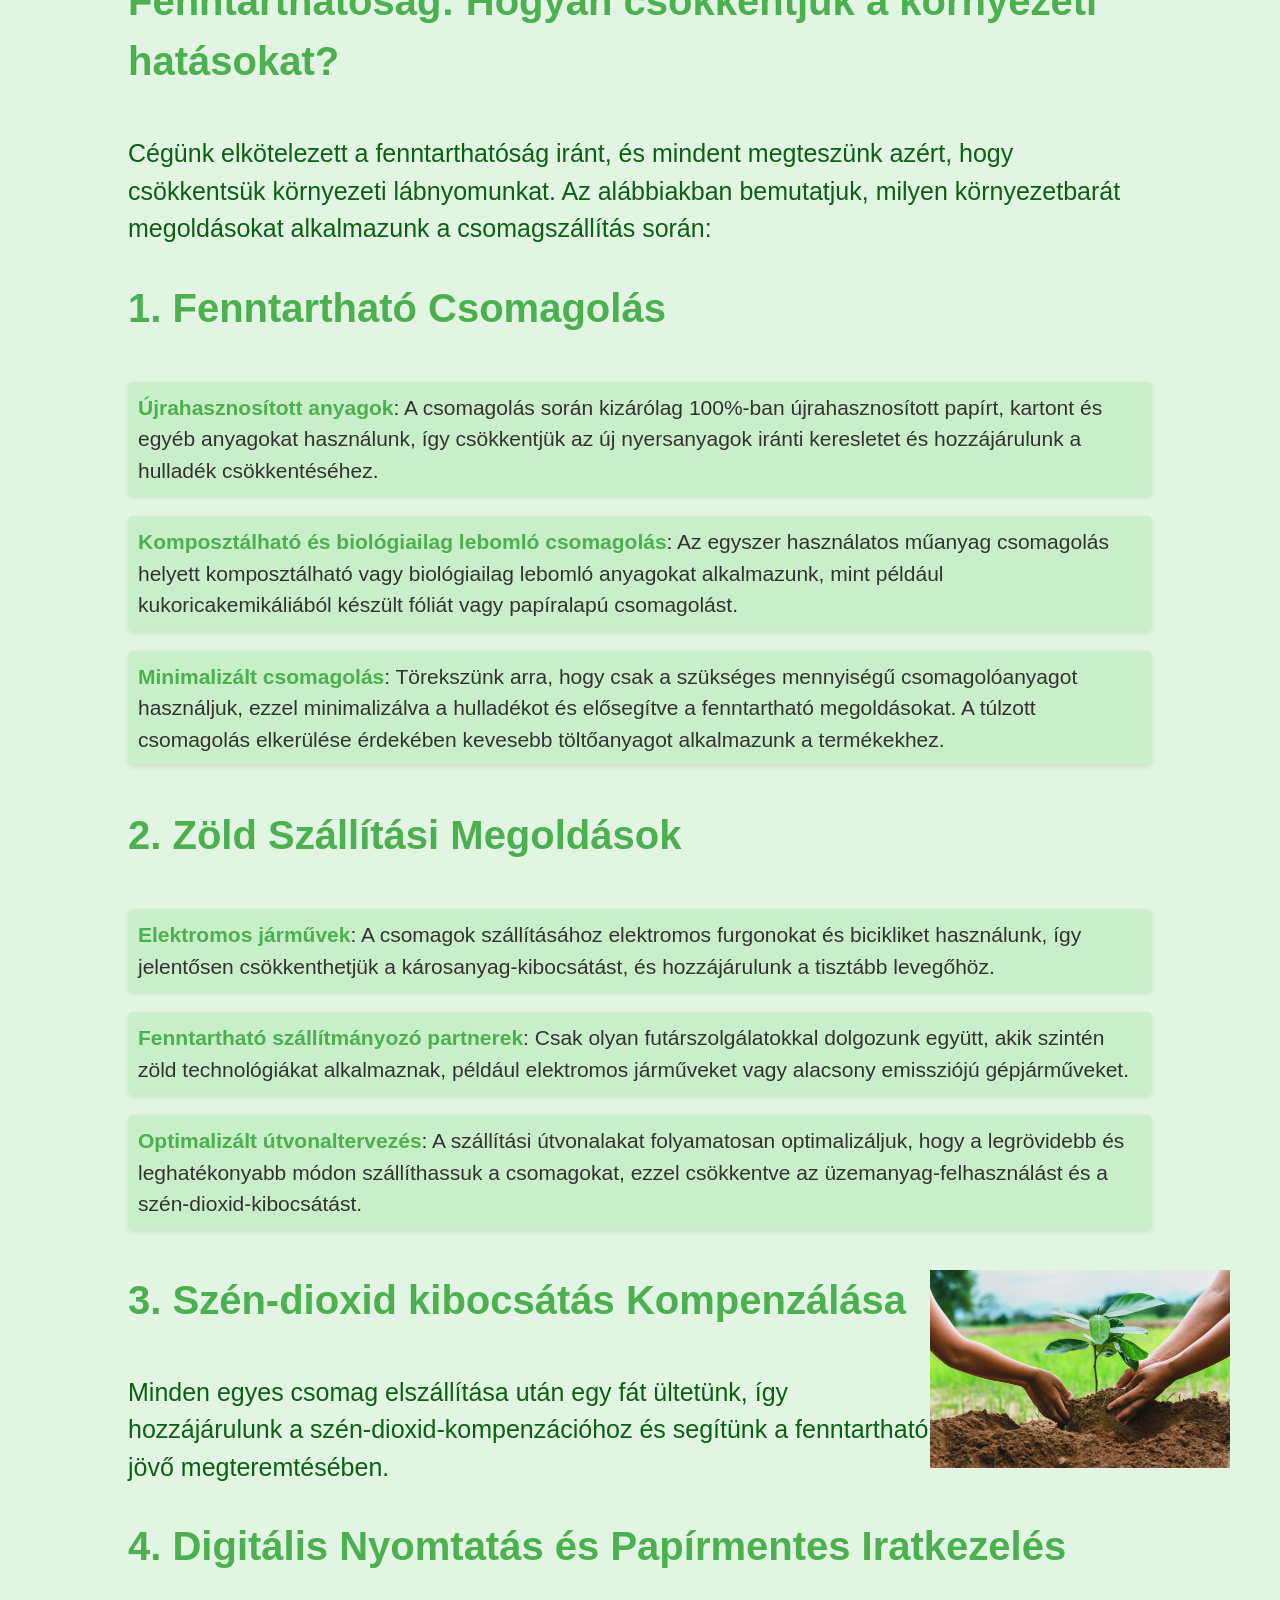
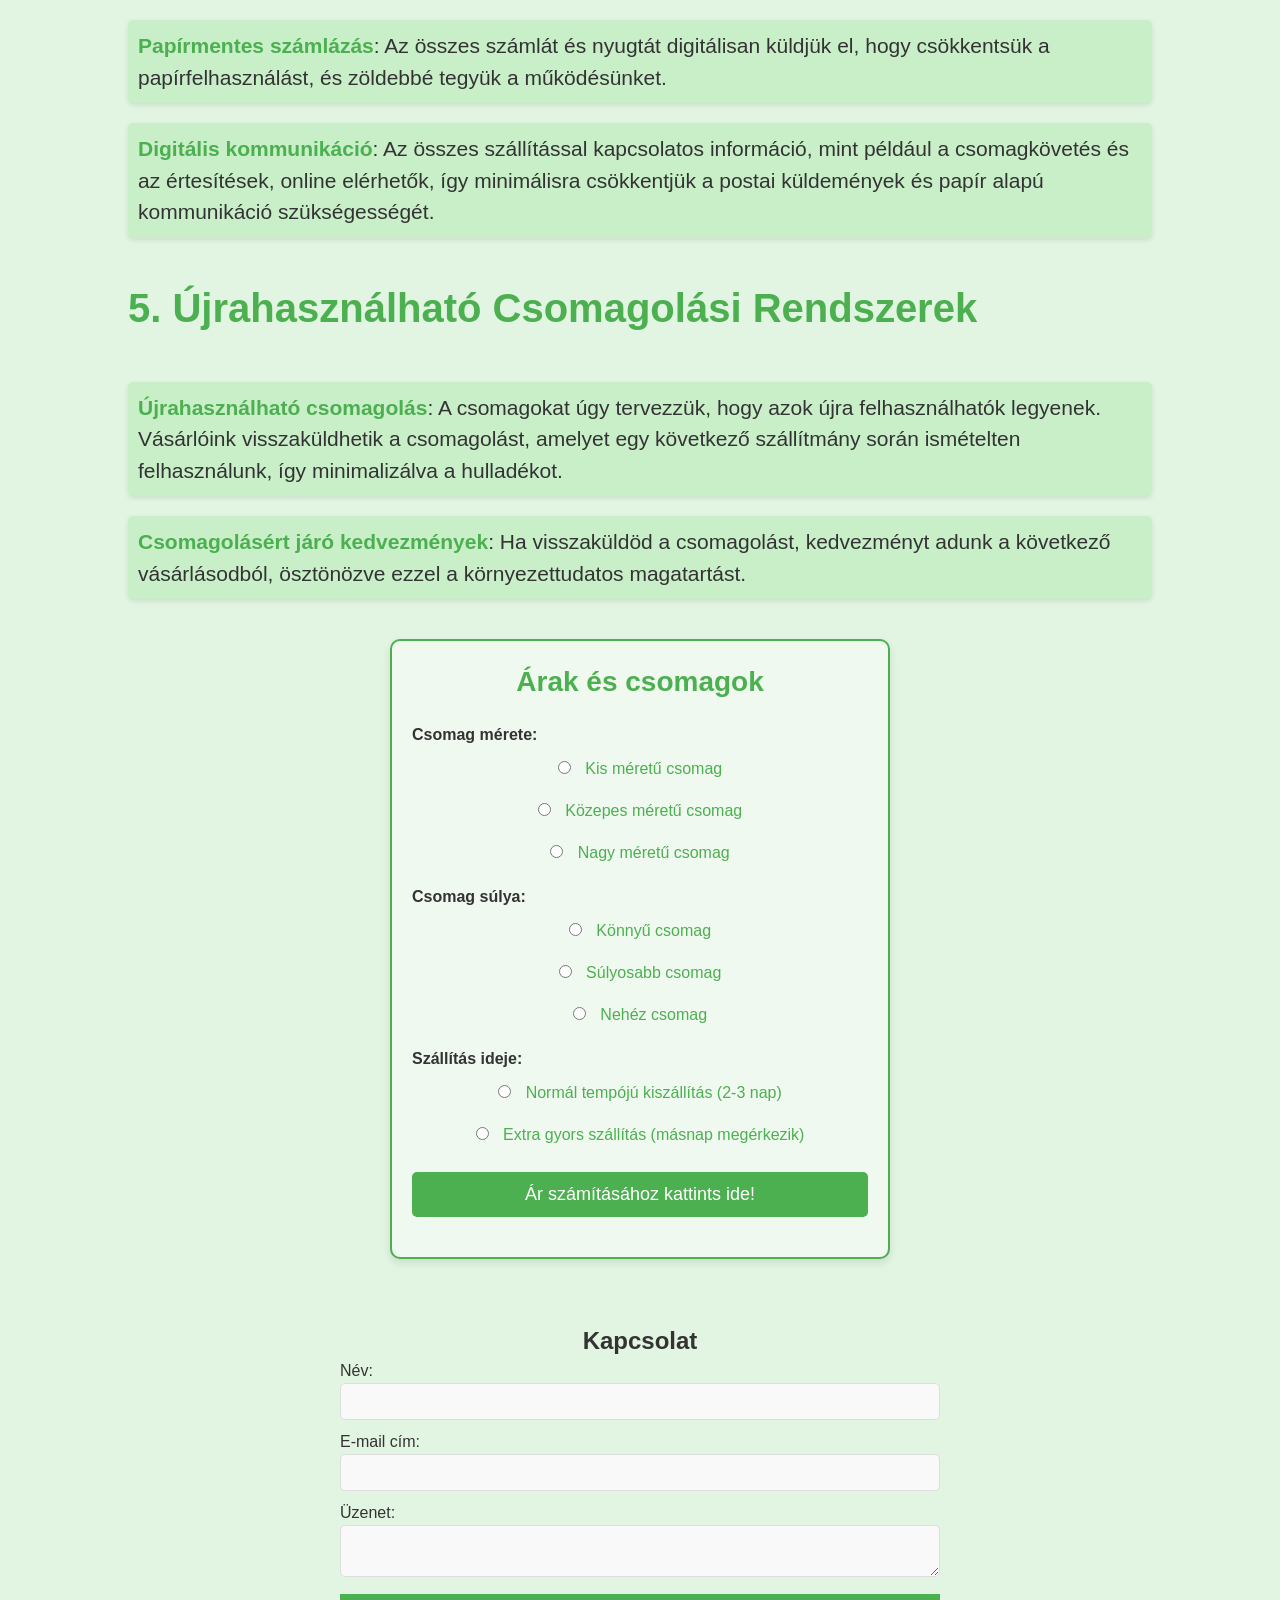
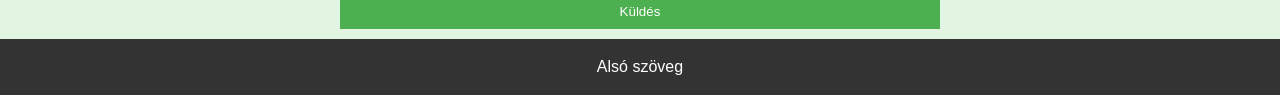
==== commit 2ed98435: "apró szépítések" ====
--- a/IKT_beadando.html
+++ b/IKT_beadando.html
@@ -42,14 +42,6 @@
                 <li><strong>Fenntarthatóan</strong> és zöld technológiák alkalmazásával dolgozzunk.</li>
                 <li><strong>Innovatív</strong> megoldásokat vezessünk be a csomagküldésben.</li>
                 <li><strong>Ügyfélorientáltak</strong> legyünk, miközben tiszteletben tartjuk környezetünket.</li>
-            </ul>
-        </div>
-        <div id="csapatunk">
-            <h3>Csapattagok</h3>
-            <ul>
-                <li>Horváth-Somai Attila</li>
-                <li>Lápossi Máté</li>
-                <li>Sinka Róbert</li>
             </ul>
         </div>
     </div>
--- a/IKT_beadando.css
+++ b/IKT_beadando.css
@@ -1,3 +1,4 @@
+
 *{
     box-sizing: border-box;
     margin: 0;
@@ -257,4 +258,21 @@
     font-weight: bold;
     color: #4CAF50;
     text-align: center;
-}+}
+
+#rolunk{
+    width: 90%;
+    padding-left: 10%;
+}
+
+button:hover {
+    transform: translateY(-2px);
+    box-shadow: 0 4px 8px rgba(0, 0, 0, 0.2);
+}
+
+input, textarea {
+    background-color: #f9f9f9;
+    padding: 10px;
+    border: 1px solid #ddd;
+    border-radius: 5px;
+} 
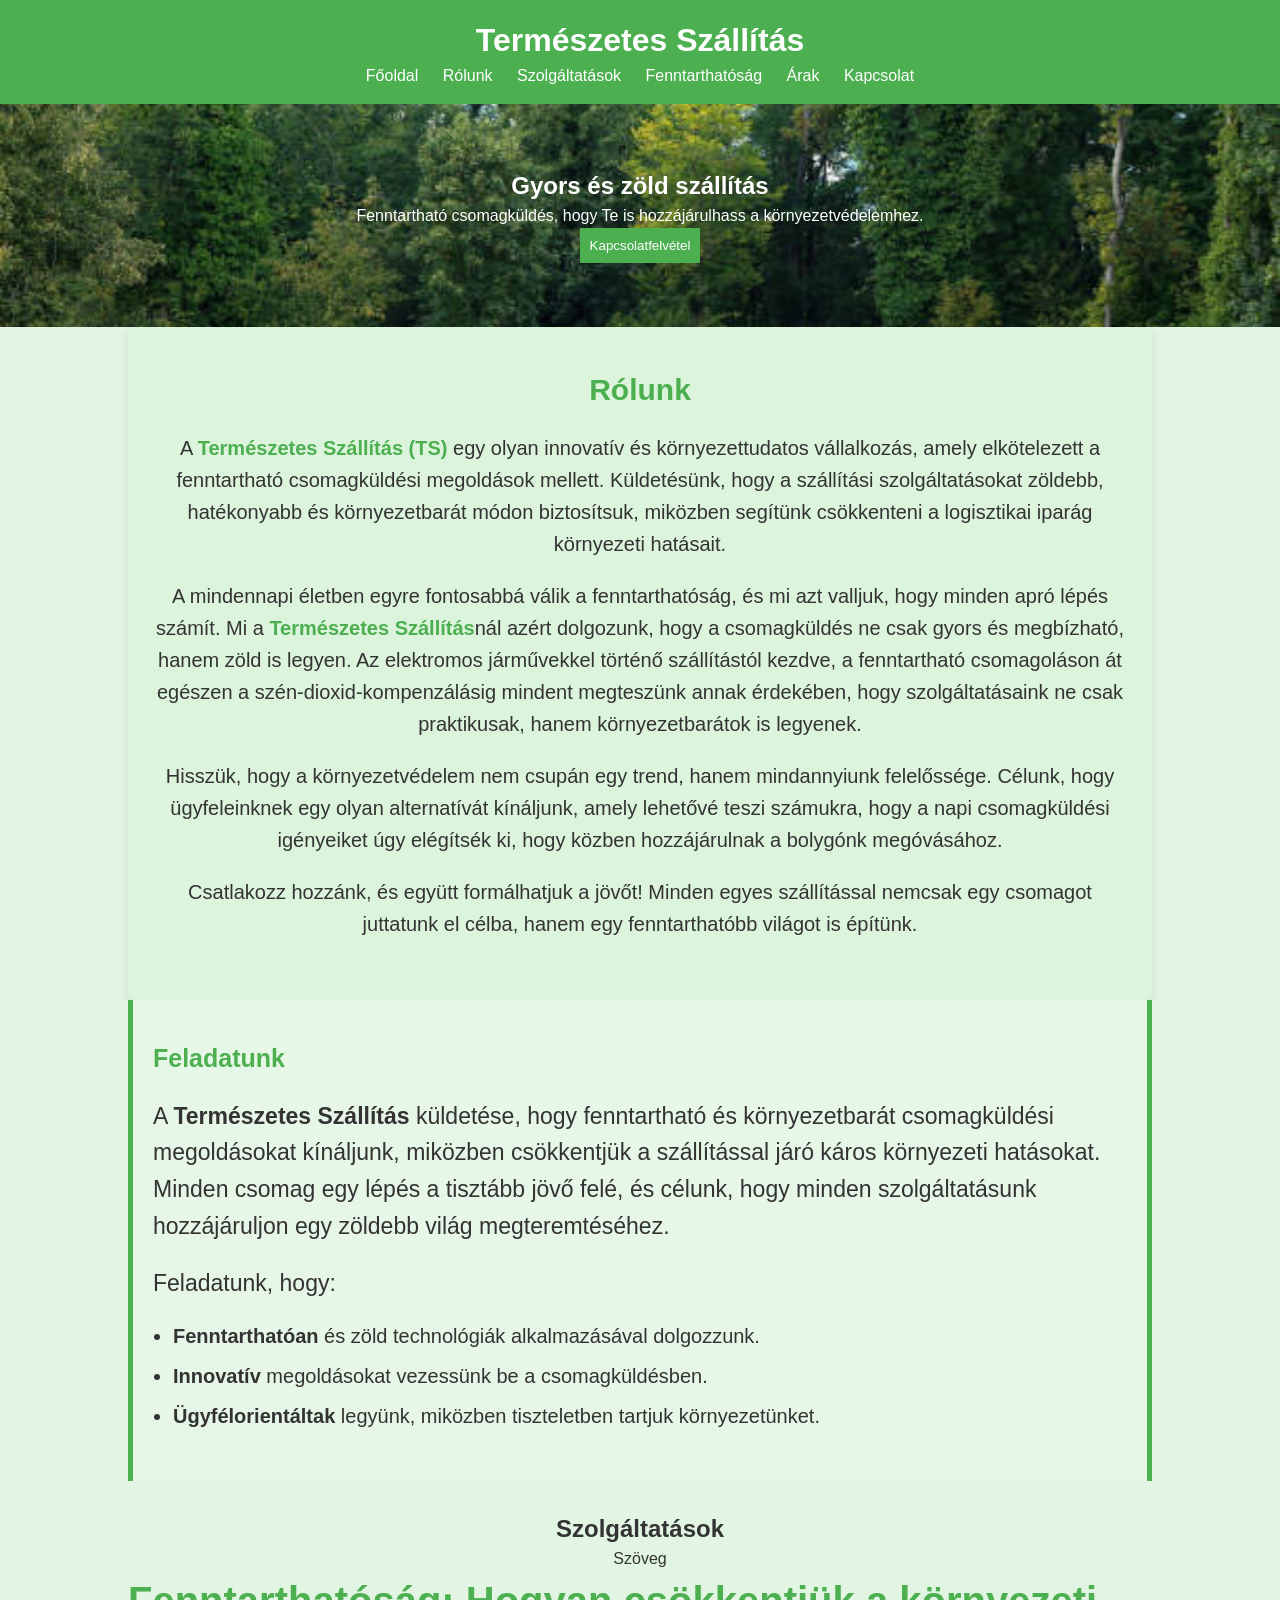
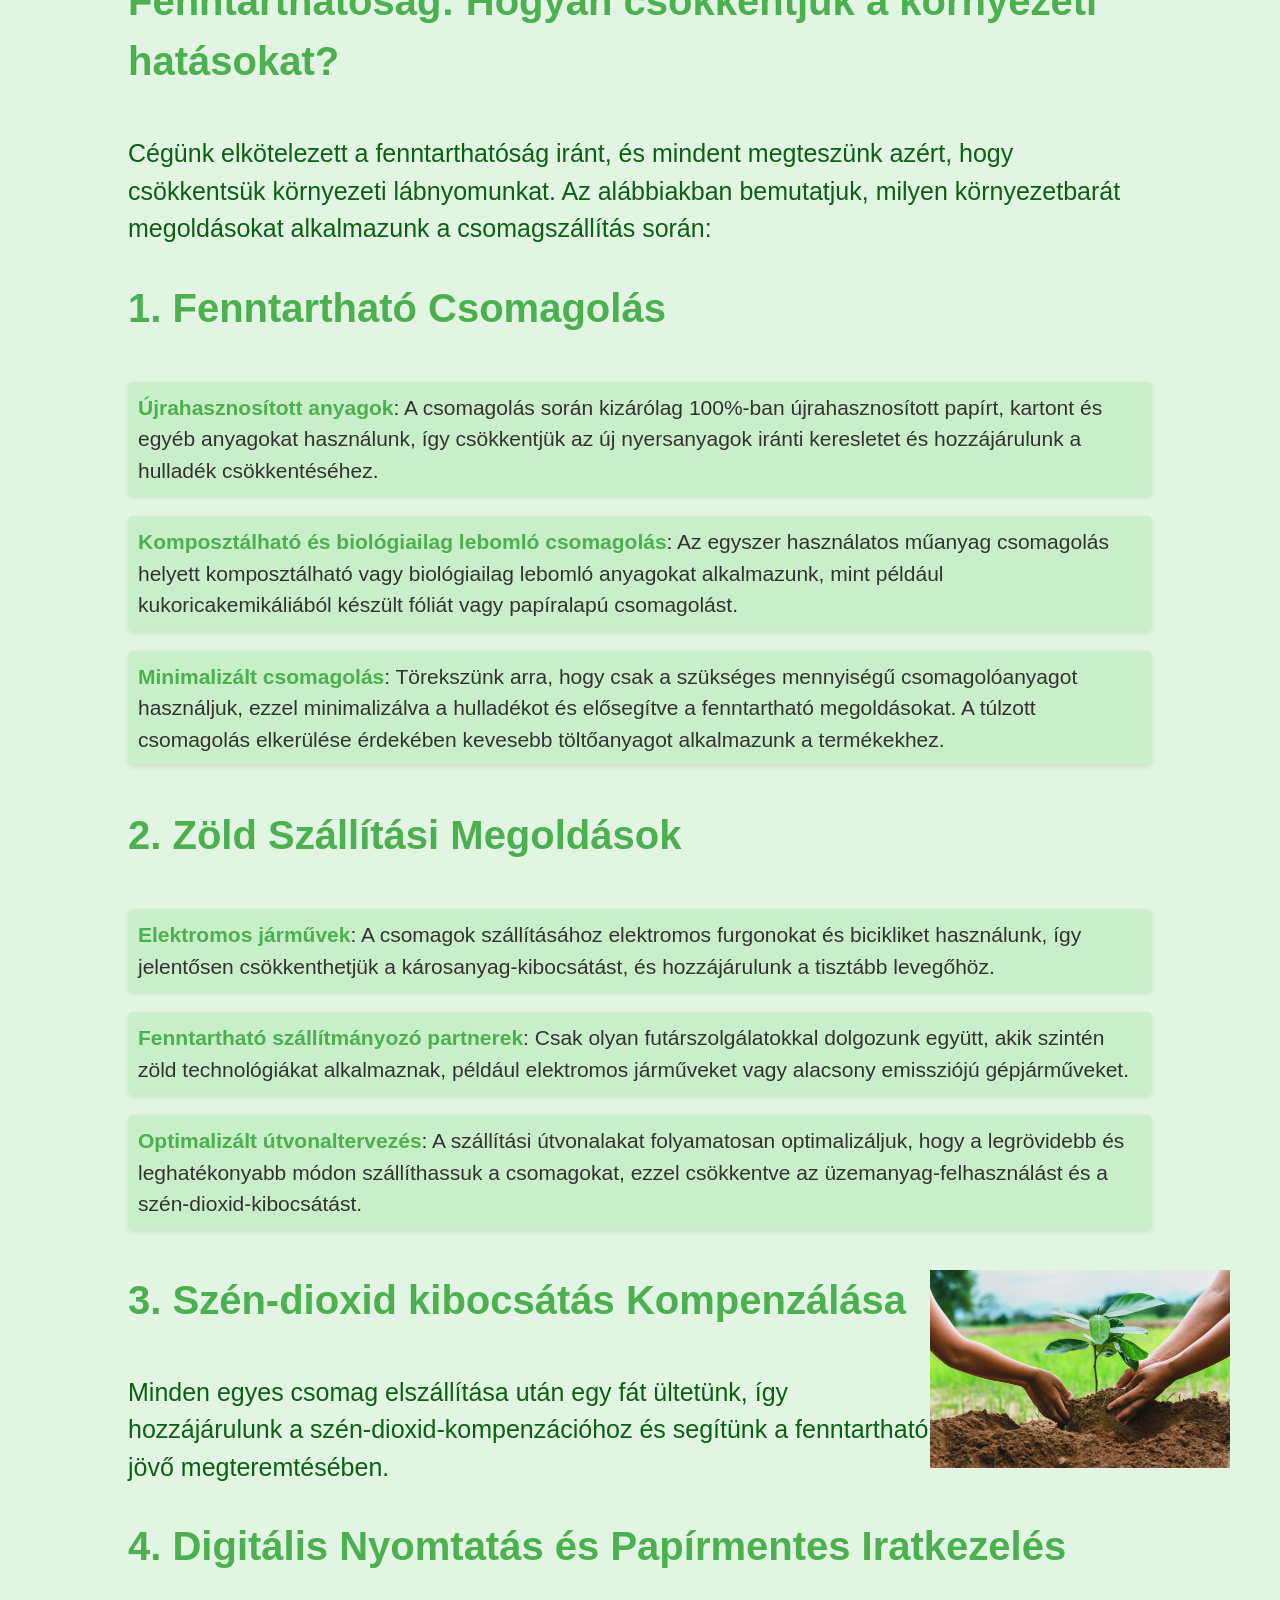
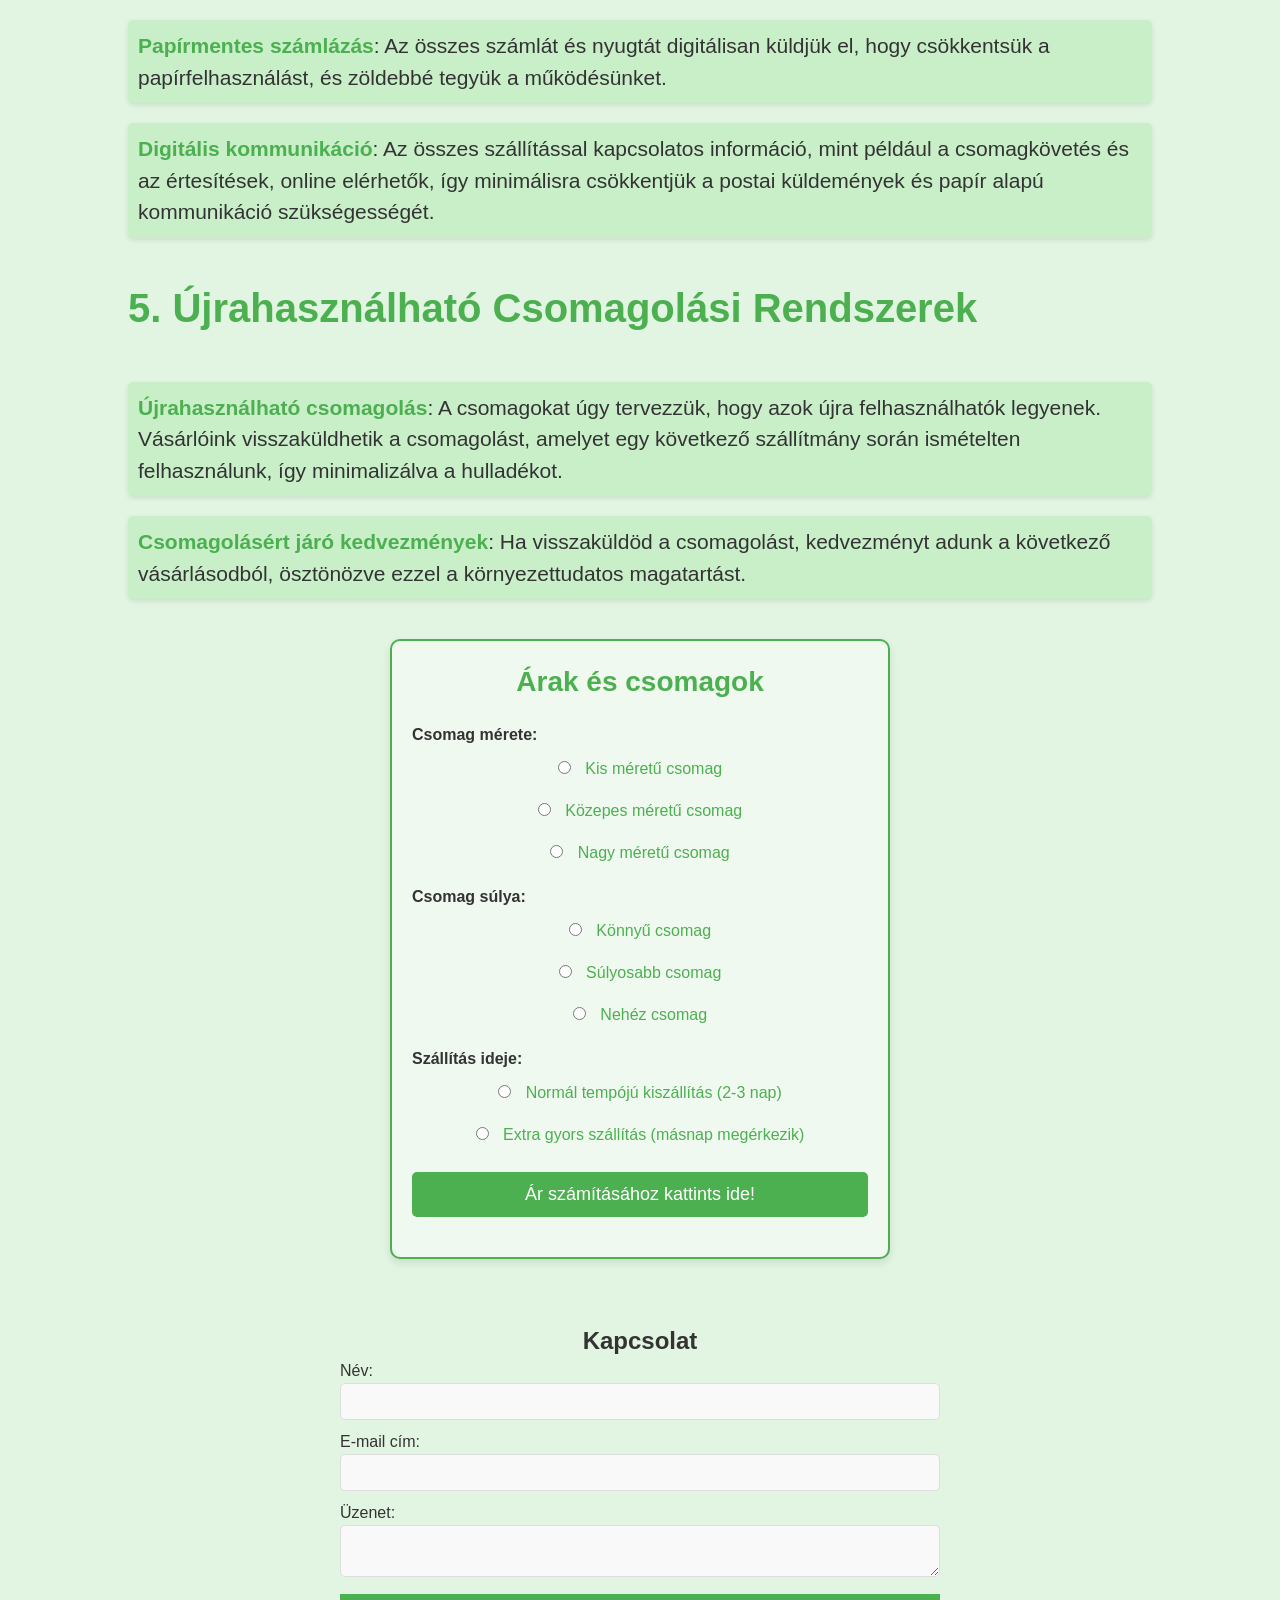
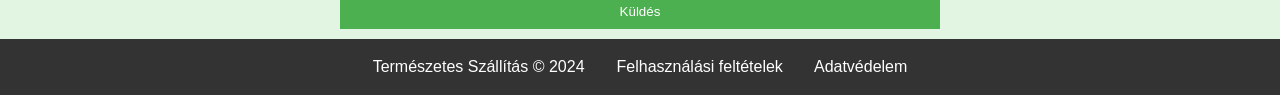
==== commit ca9e40a1: "Footer szöveg változtatása" ====
--- a/IKT_beadando.html
+++ b/IKT_beadando.html
@@ -135,8 +135,10 @@
 
 
 
-    <footer>Alsó szöveg</footer>
+    <footer>
+        <p>Természetes Szállítás © 2024&emsp;&emsp;Felhasználási feltételek&emsp;&emsp;Adatvédelem</p>
+    </footer>
 
     <script src="IKT_beadando.js"></script>
 </body>
-</html>+</html>
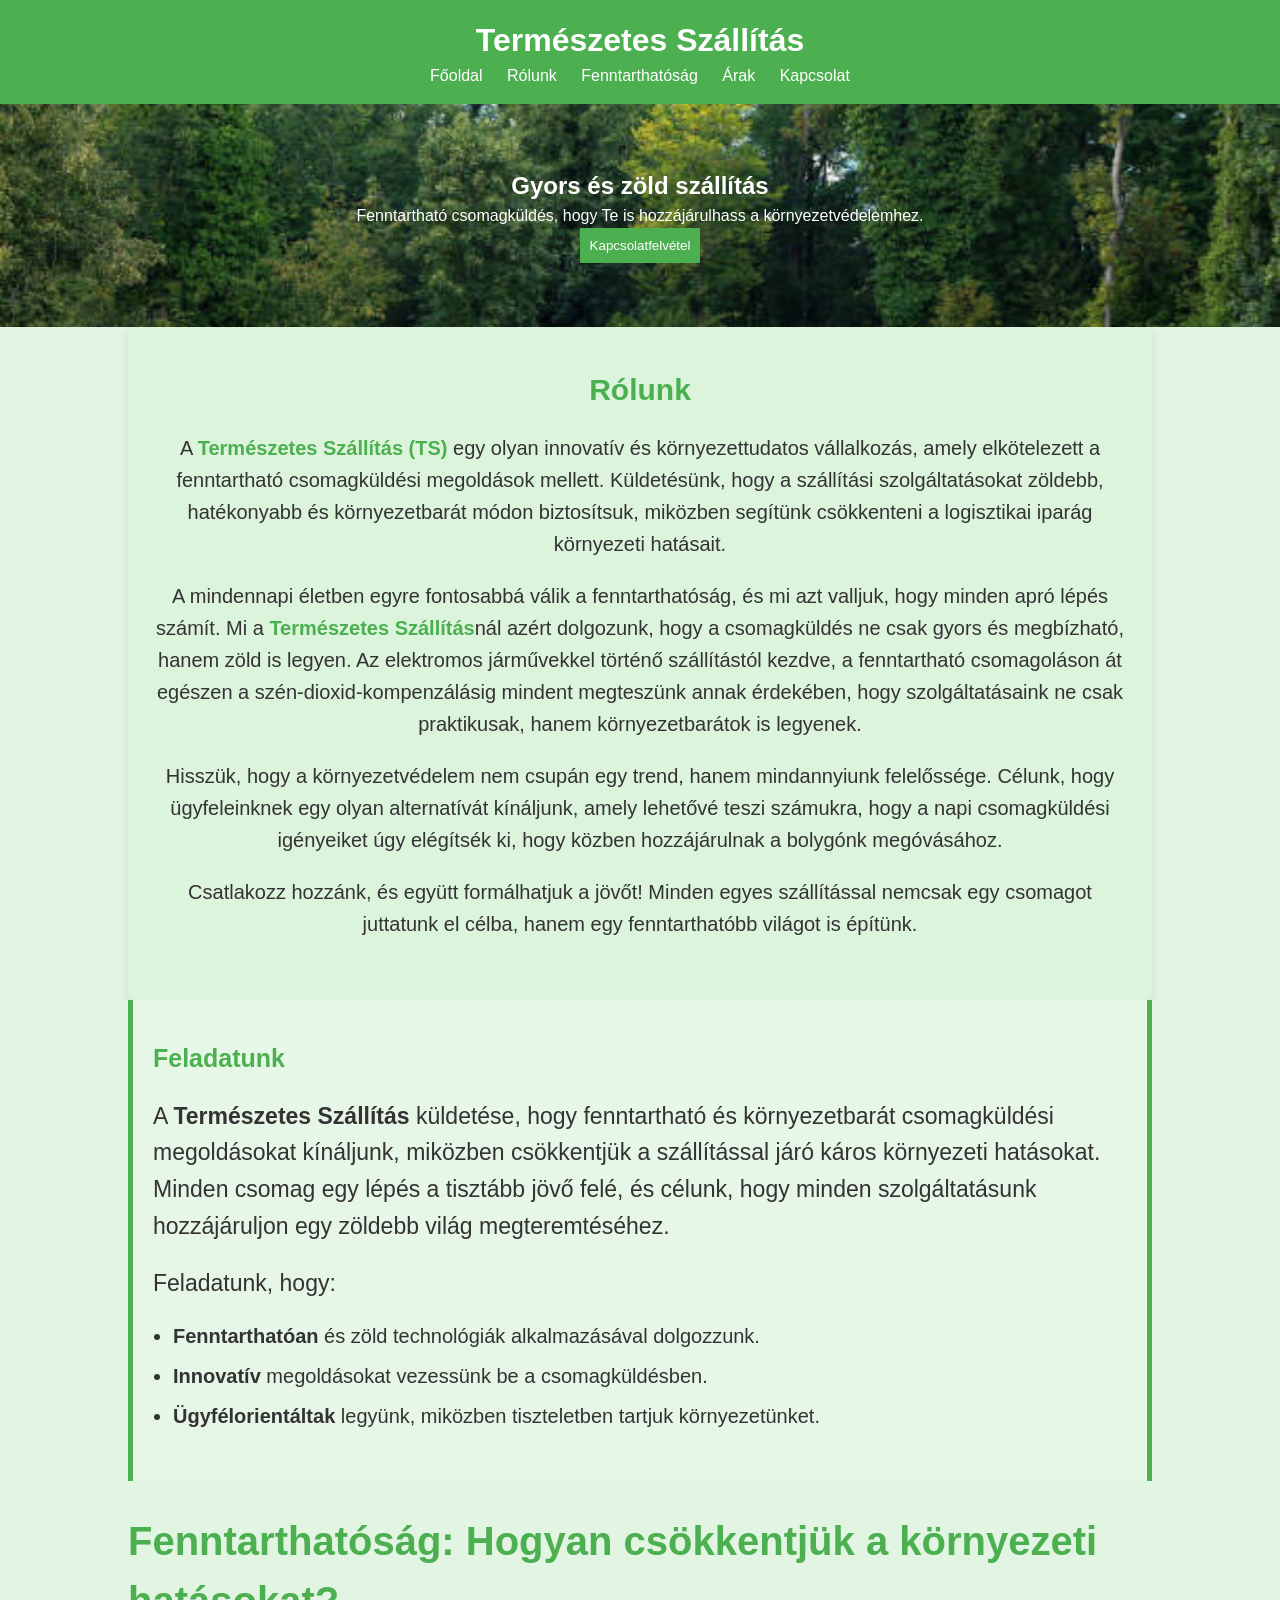
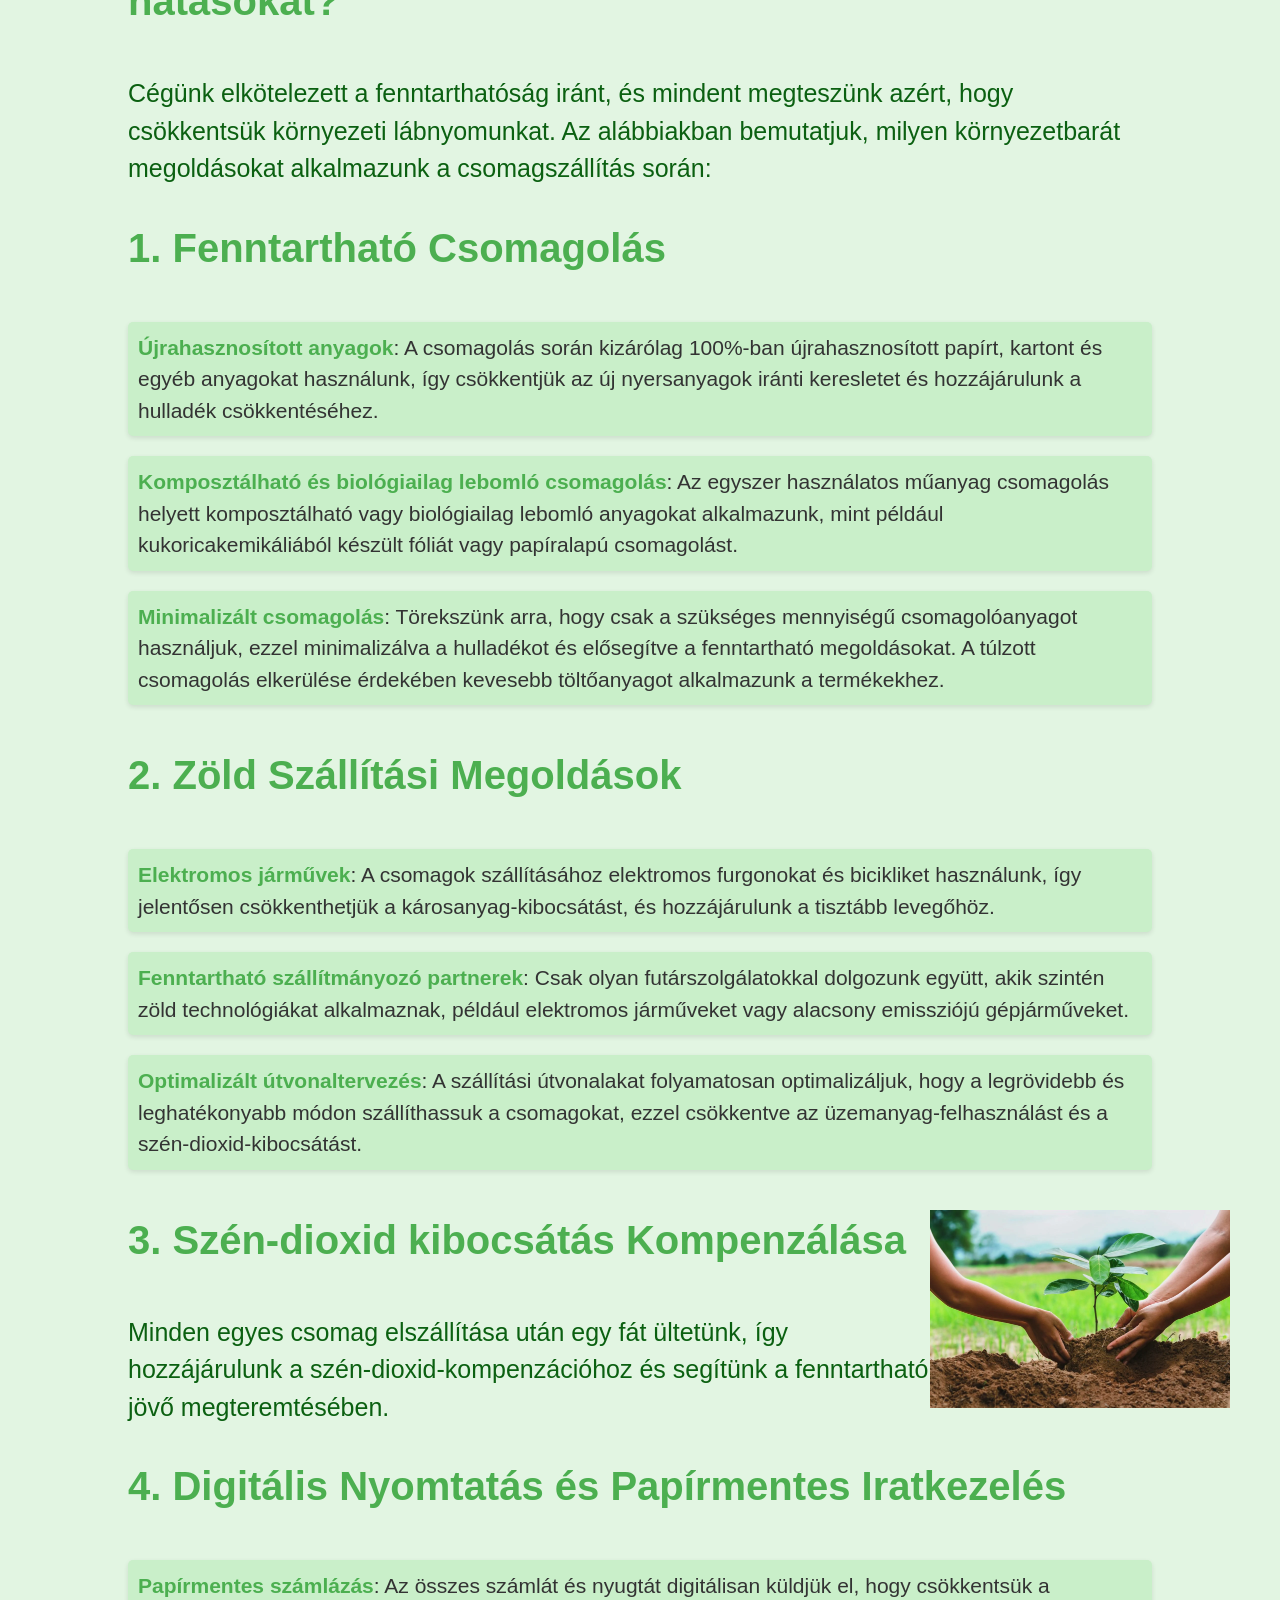
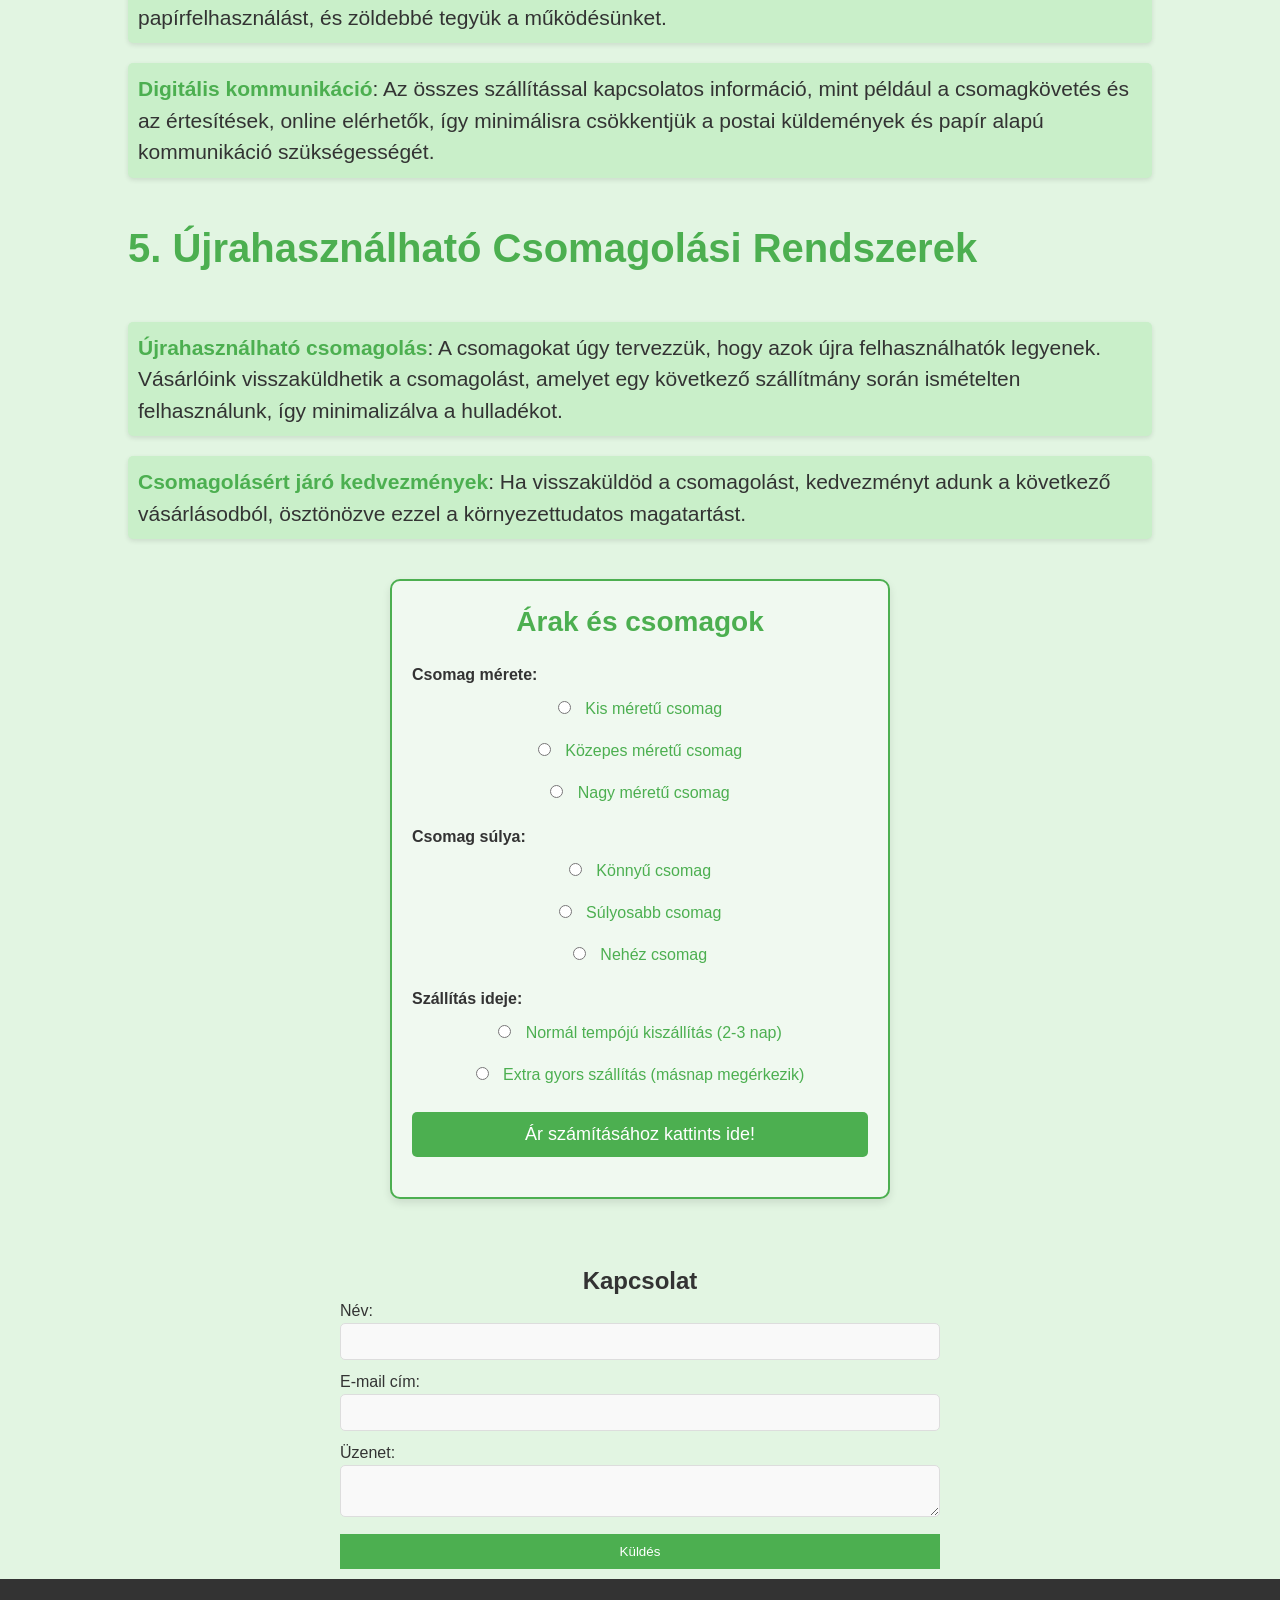
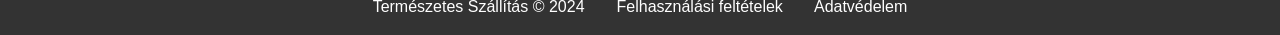
==== commit 639d6f87: "szolgáltatások rész eltávolítása" ====
--- a/IKT_beadando.html
+++ b/IKT_beadando.html
@@ -12,7 +12,7 @@
         <nav>
             <a href="#fooldal">Főoldal</a>
             <a href="#rolunk">Rólunk</a>
-            <a href="#szolgaltatasok">Szolgáltatások</a>
+            <!--<a href="#szolgaltatasok">Szolgáltatások</a>-->
             <a href="#fenntarthatosag">Fenntarthatóság</a>
             <a href="#arak">Árak</a>
             <a href="#kapcsolat">Kapcsolat</a>
@@ -46,9 +46,9 @@
         </div>
     </div>
 
-    <div id="szolgaltatasok">
+    <!--<div id="szolgaltatasok">
         <h2>Szolgáltatások</h2>
-        <p>Szöveg</p>
+        <p>Szöveg</p>-->
     </div>
 
     <div id="fenntarthatosag">
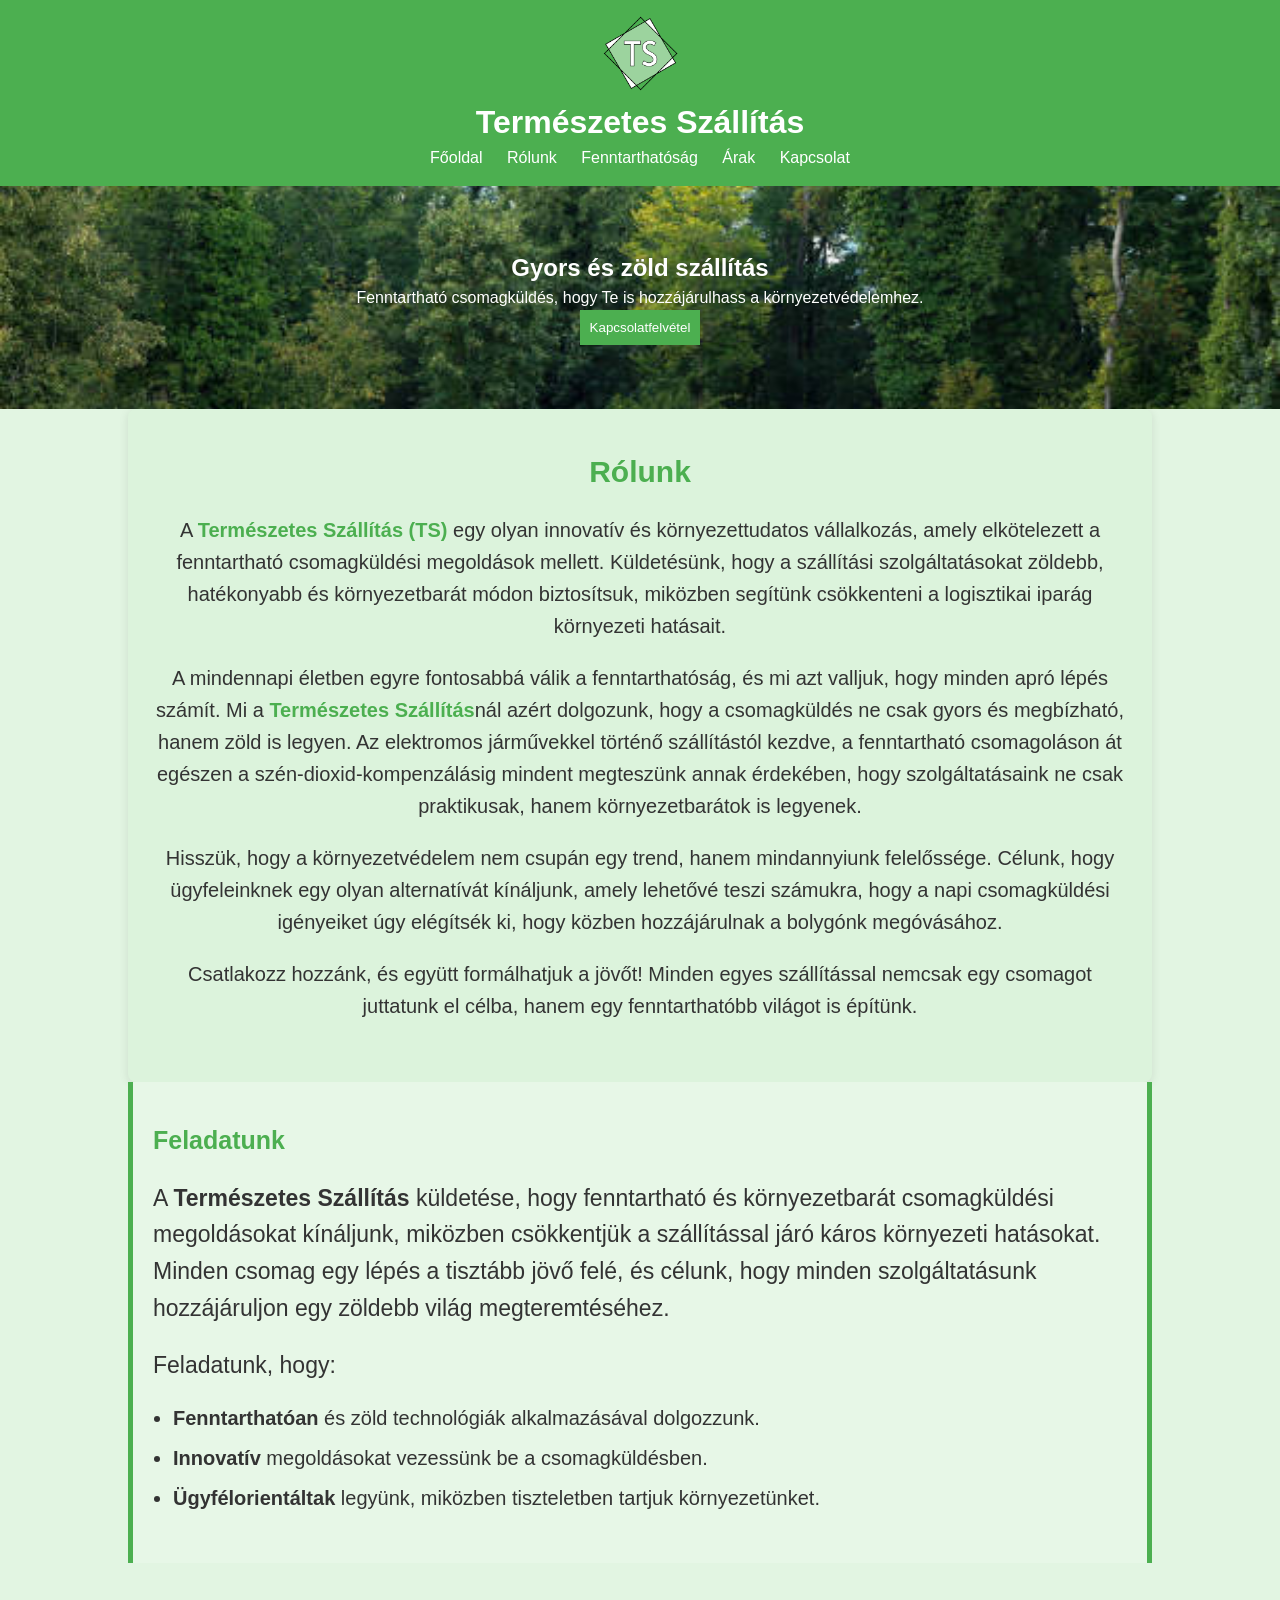
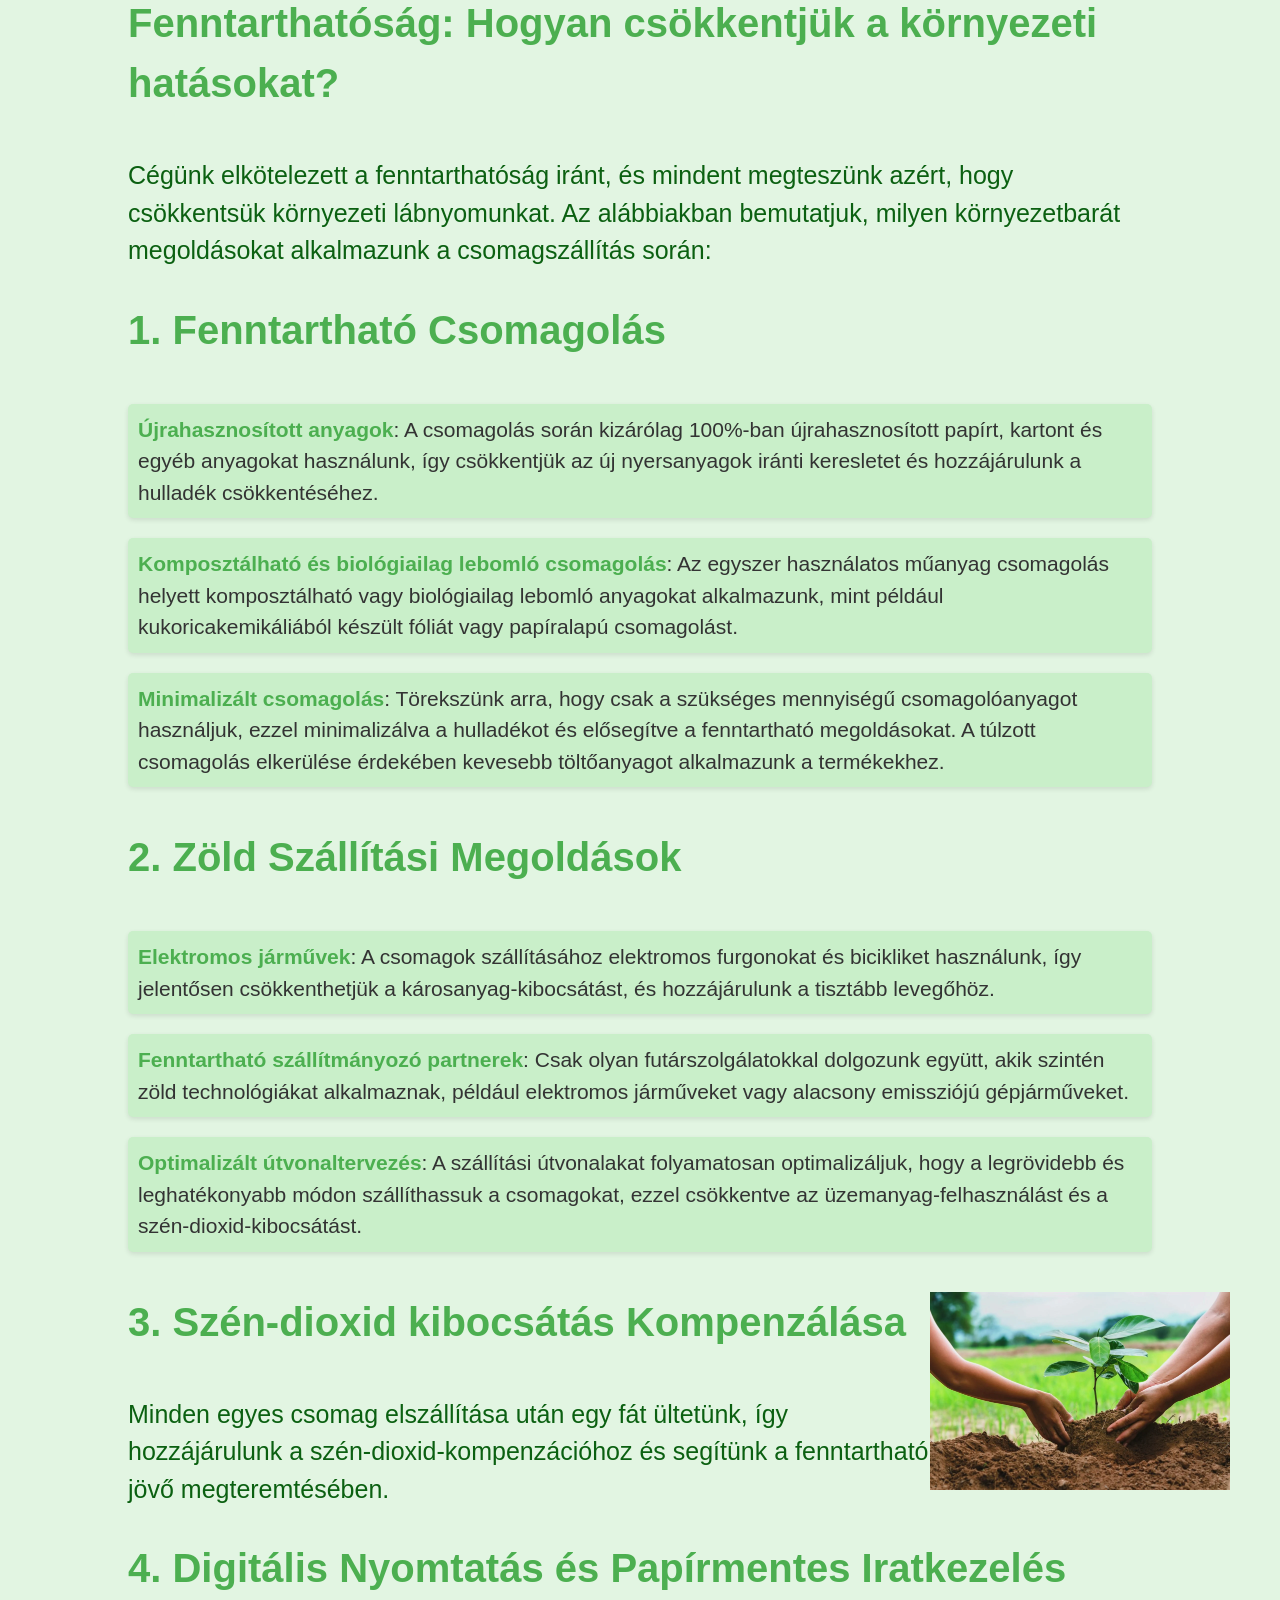
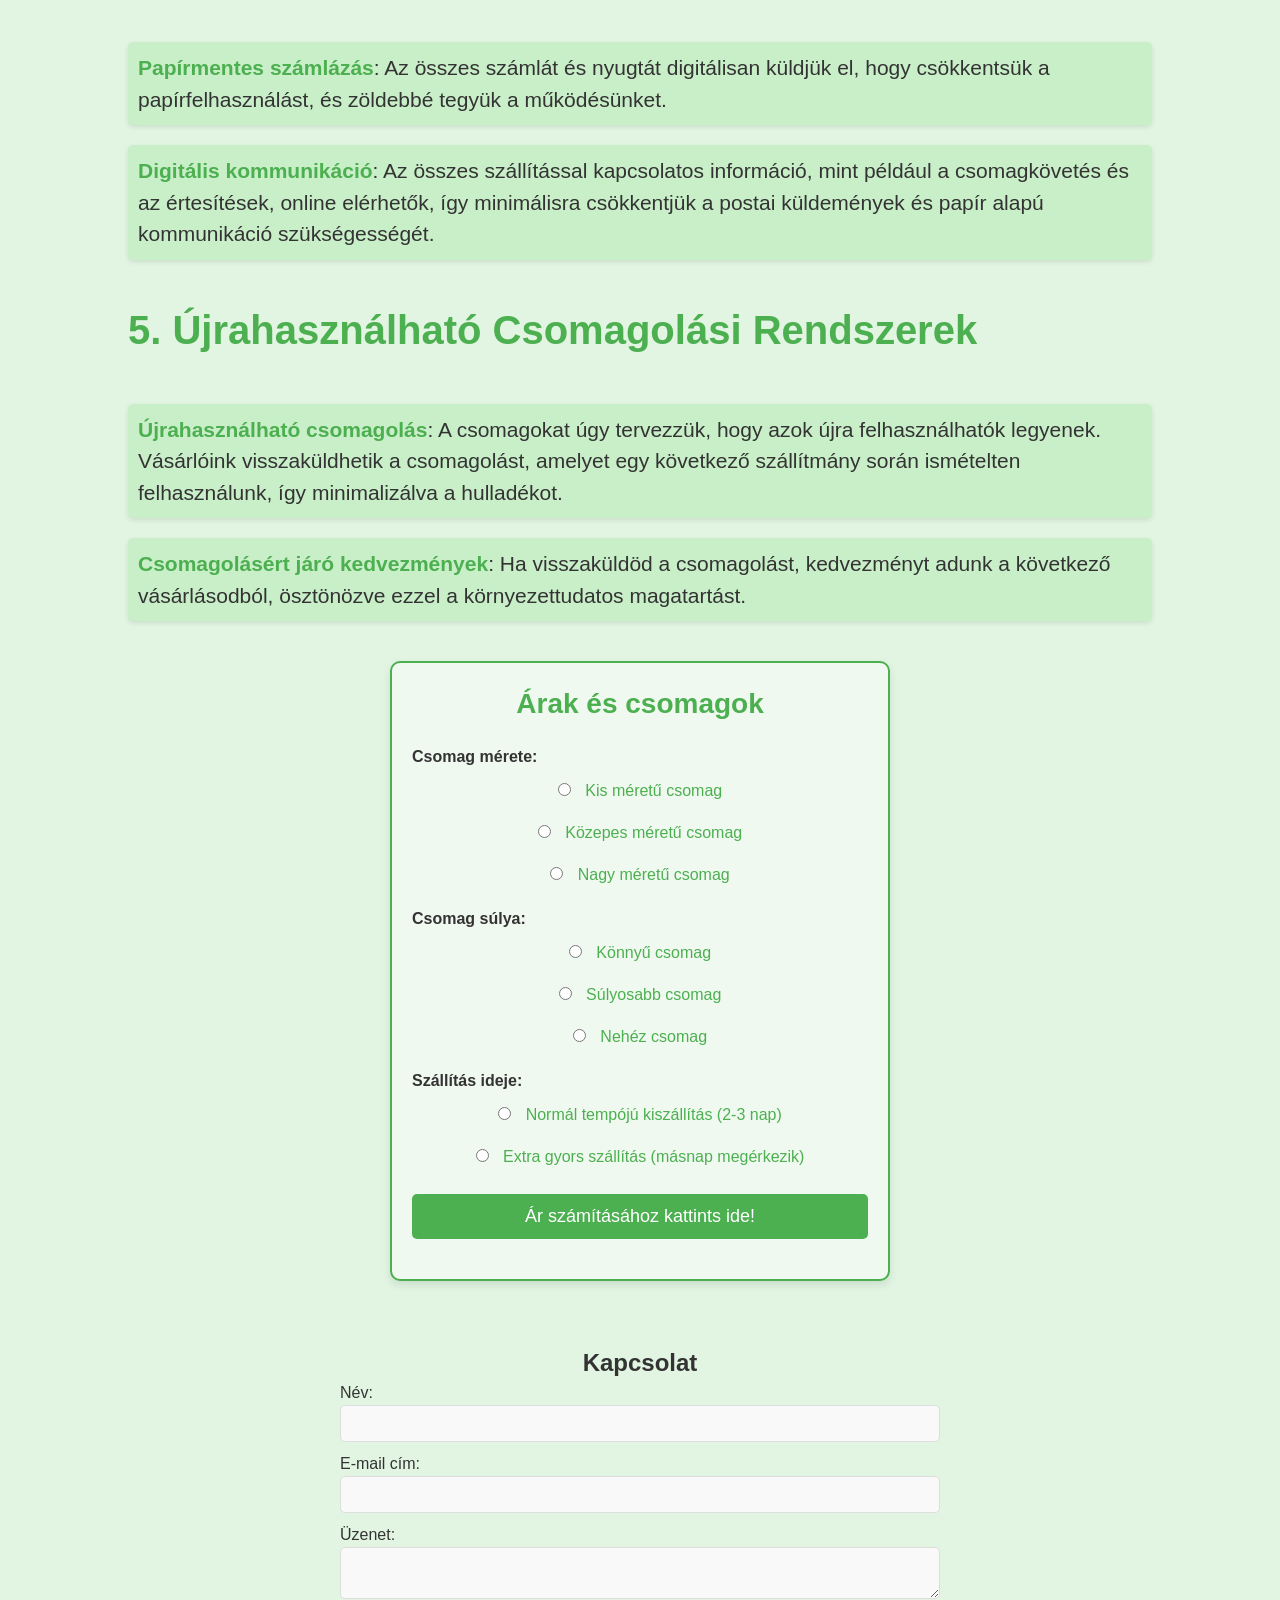
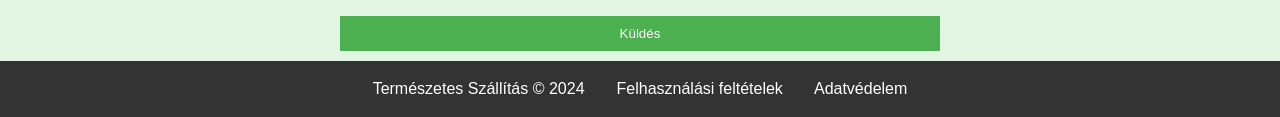
==== commit ba0f5422: "ikon betétele a fejlécbe" ====
--- a/IKT_beadando.html
+++ b/IKT_beadando.html
@@ -8,6 +8,7 @@
 </head>
 <body>
     <header>
+        <img src="ikon.png" alt="ikon" height="75" width="75" class="ikon">
         <h1>Természetes Szállítás</h1>
         <nav>
             <a href="#fooldal">Főoldal</a>
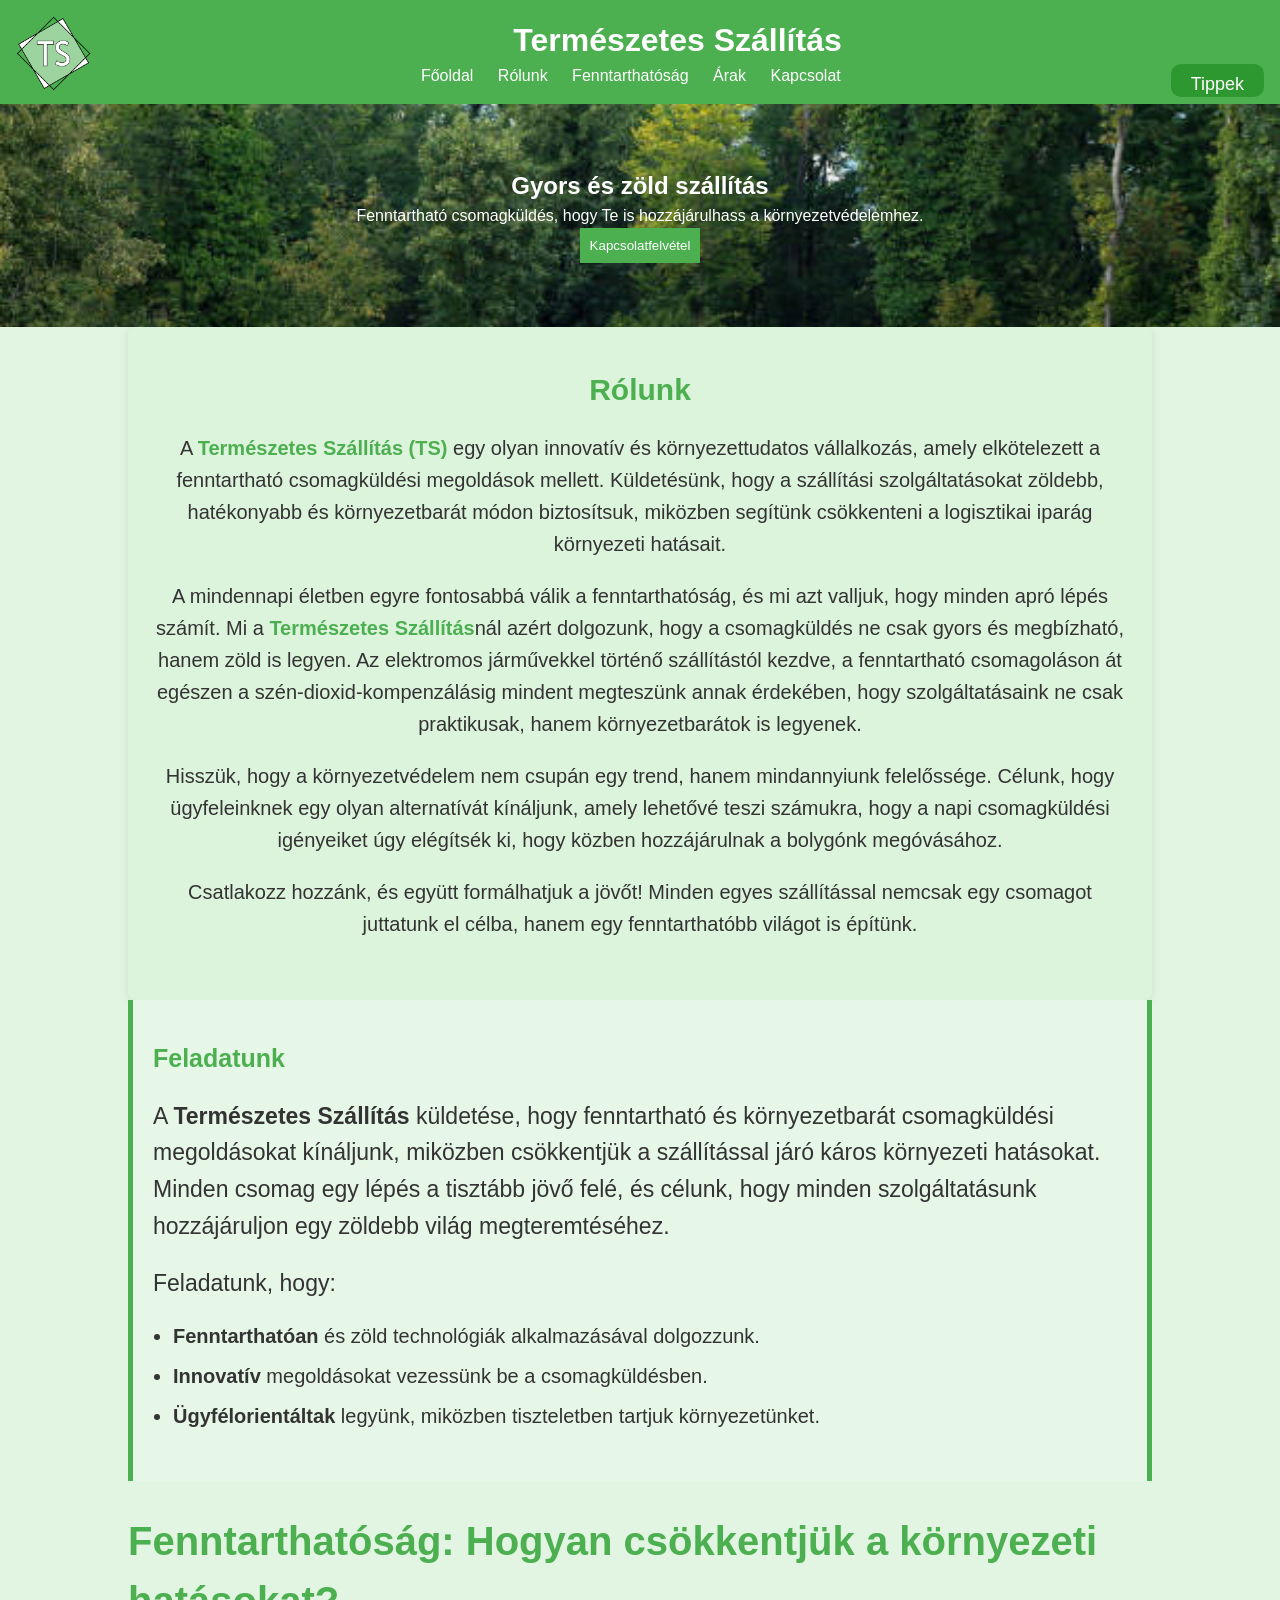
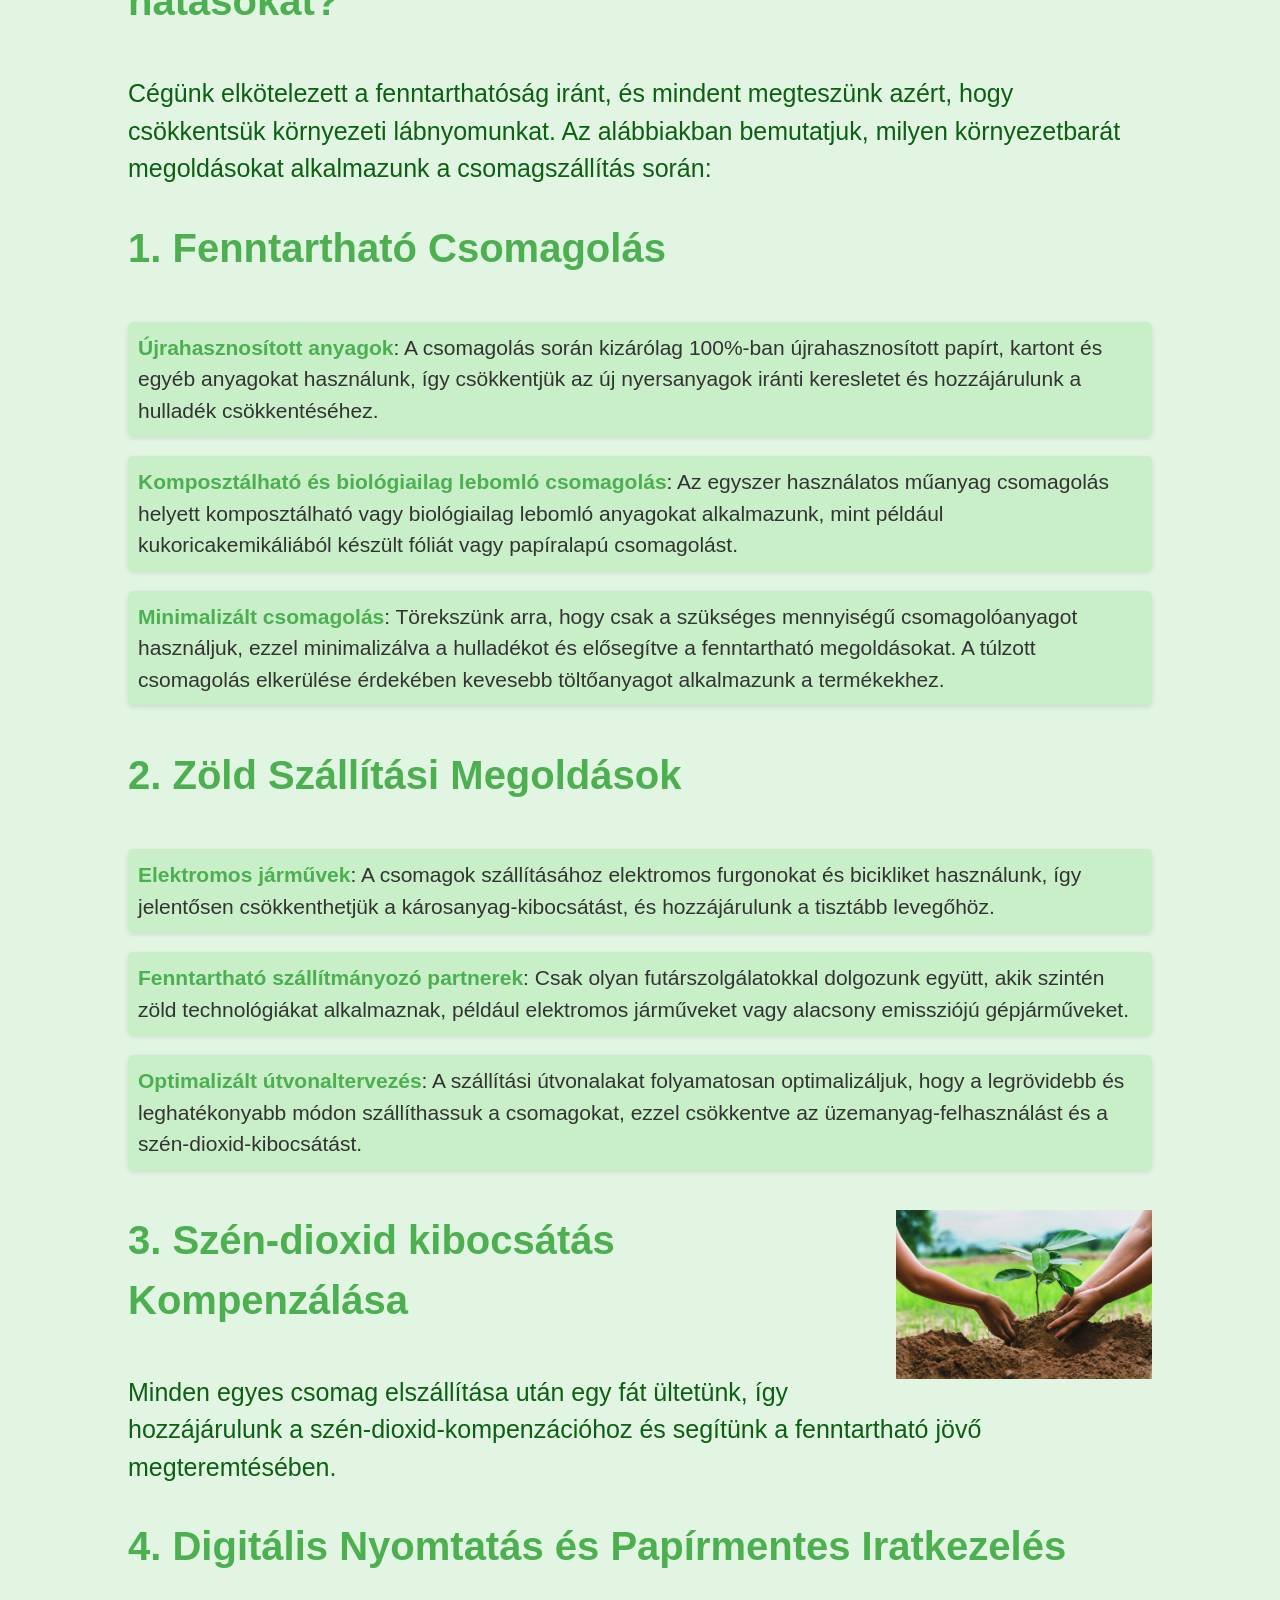
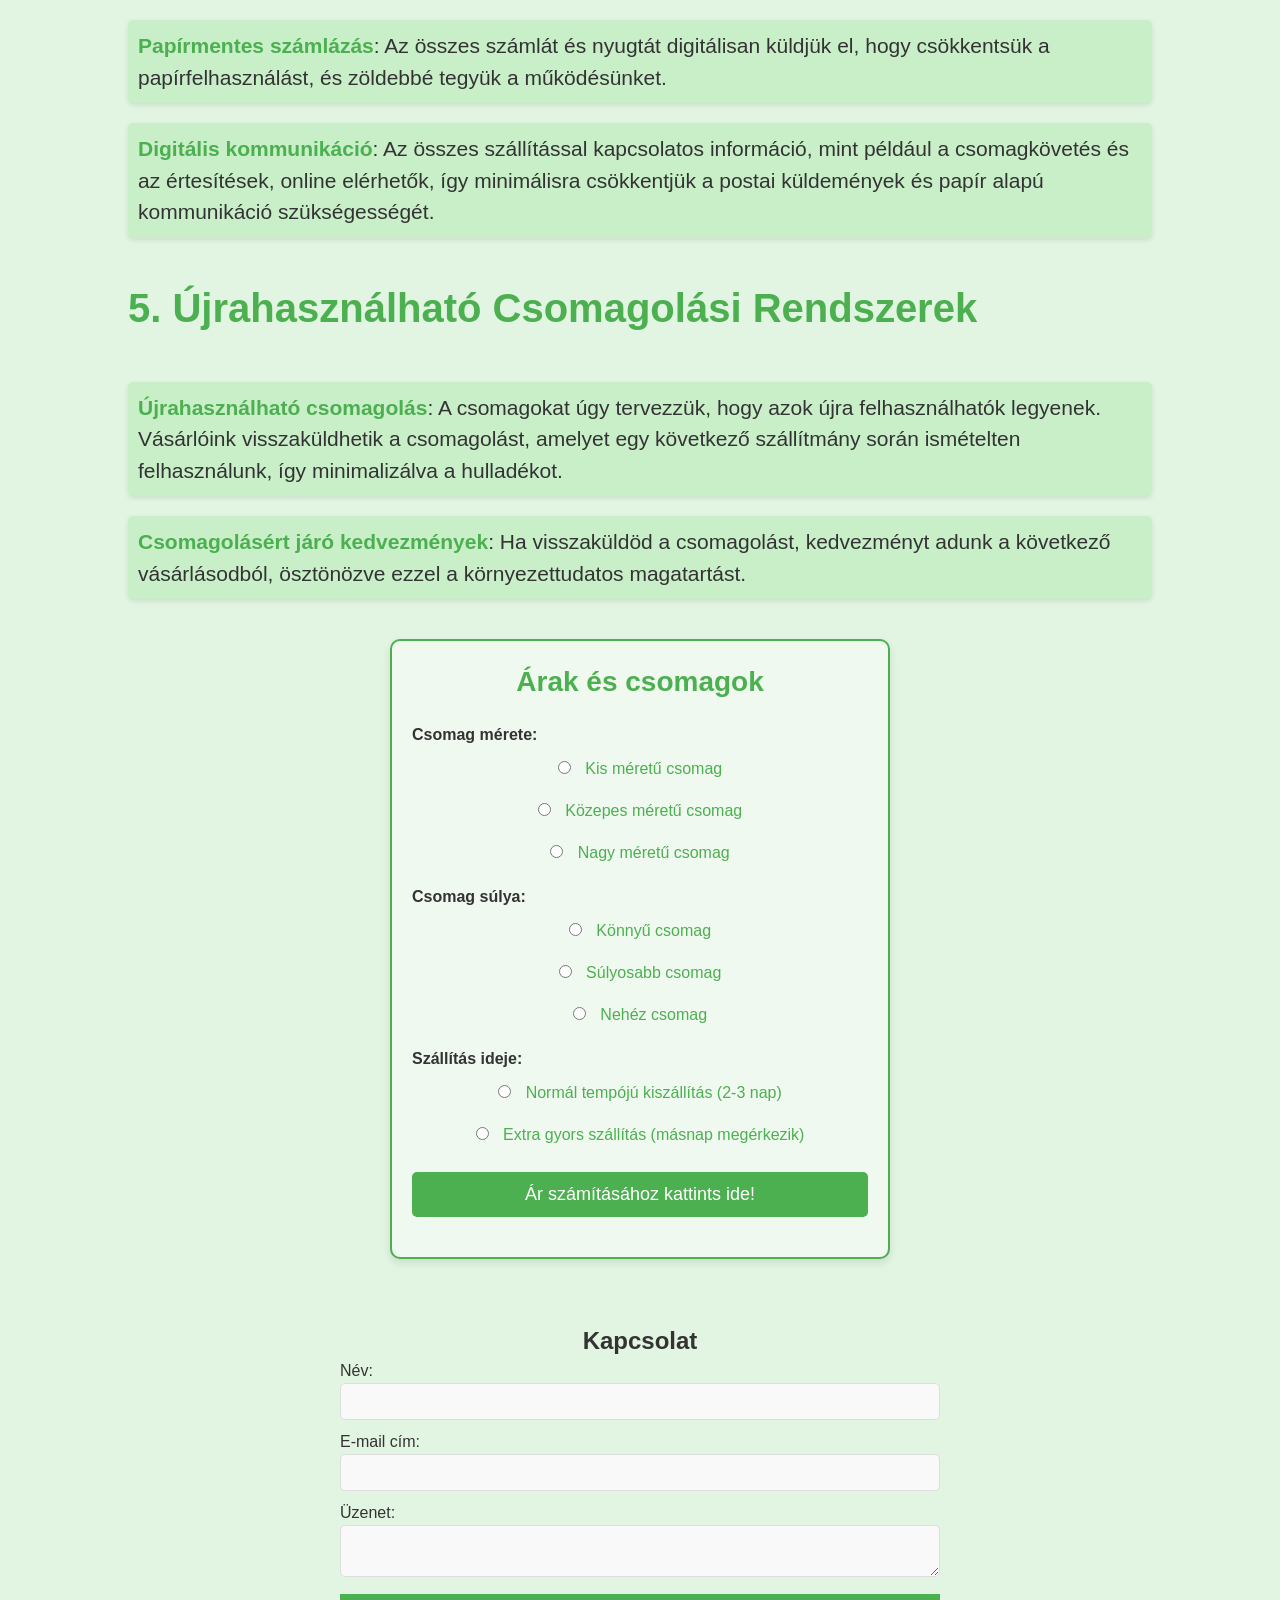
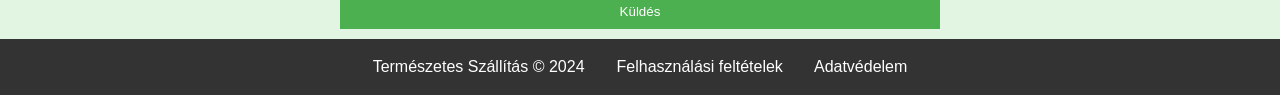
==== commit 27e5694b: "Kép, Tippek, Kapcsolat Kép megfelelő igazításának beállítása, tippek gomb létrehozása, kapcsolat mez" ====
--- a/IKT_beadando.html
+++ b/IKT_beadando.html
@@ -13,10 +13,10 @@
         <nav>
             <a href="#fooldal">Főoldal</a>
             <a href="#rolunk">Rólunk</a>
-            <!--<a href="#szolgaltatasok">Szolgáltatások</a>-->
             <a href="#fenntarthatosag">Fenntarthatóság</a>
             <a href="#arak">Árak</a>
             <a href="#kapcsolat">Kapcsolat</a>
+            <button onclick="showRandomTip()" id="tippekGomb">Tippek</button>
         </nav>
     </header>
 
@@ -47,9 +47,6 @@
         </div>
     </div>
 
-    <!--<div id="szolgaltatasok">
-        <h2>Szolgáltatások</h2>
-        <p>Szöveg</p>-->
     </div>
 
     <div id="fenntarthatosag">
--- a/IKT_beadando.css
+++ b/IKT_beadando.css
@@ -124,9 +124,9 @@
 }
 
 #ultetettfa {
-    width: 300px;
+    width: 20%;
     float: right;
-    margin-right: 50px;
+    margin-right: 10%;
 }
 
 #bemutatkozas {
@@ -275,4 +275,20 @@
     padding: 10px;
     border: 1px solid #ddd;
     border-radius: 5px;
-} +} 
+
+.ikon {
+    float: left;
+}
+
+#tippekGomb{
+    padding: 10px 20px;
+    background-color: #2d9830;
+    color: #fff;
+    float: right;
+    font-size: 18px;
+    padding-bottom: 2px;
+    border-radius: 10px;
+    
+    
+}
